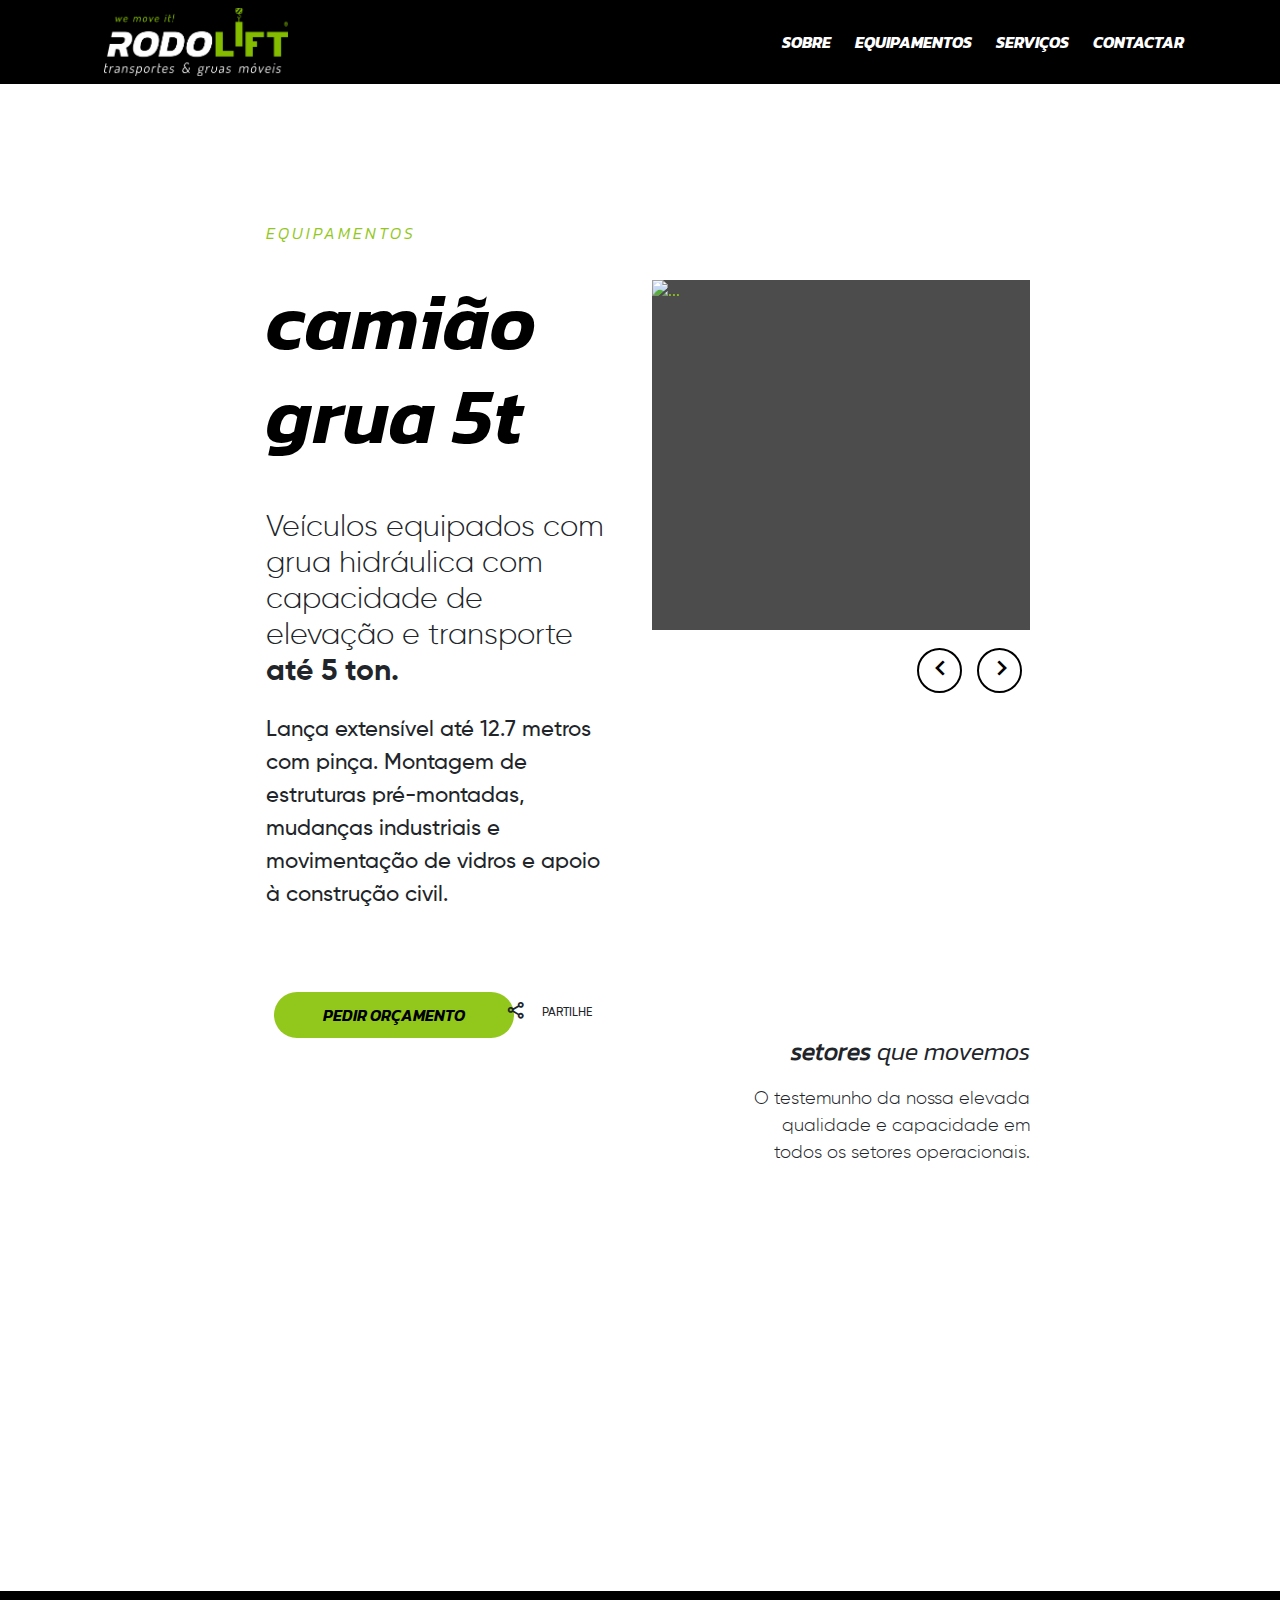
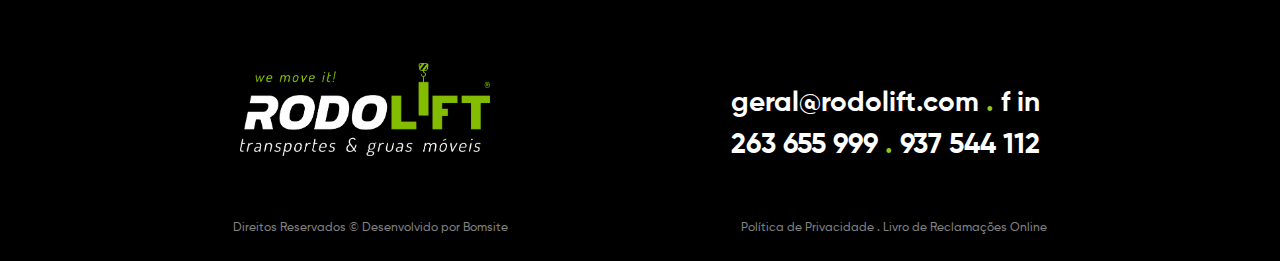
==== equipamentos.html @ 12549671 "Infinite marquee Update" ====
<!DOCTYPE html>
<html lang="pt">
  <head>
    <meta charset="UTF-8" />
    <meta name="viewport" content="width=device-width, initial-scale=1.0" />
    <title>Equipamentos - Rodolift</title>
    <!-- BOOTSTRAP -->
    <link
      href="https://cdn.jsdelivr.net/npm/bootstrap@5.3.3/dist/css/bootstrap.min.css"
      rel="stylesheet"
      integrity="sha384-QWTKZyjpPEjISv5WaRU9OFeRpok6YctnYmDr5pNlyT2bRjXh0JMhjY6hW+ALEwIH"
      crossorigin="anonymous"
    />
    <script
      src="https://cdn.jsdelivr.net/npm/bootstrap@5.3.3/dist/js/bootstrap.bundle.min.js"
      integrity="sha384-YvpcrYf0tY3lHB60NNkmXc5s9fDVZLESaAA55NDzOxhy9GkcIdslK1eN7N6jIeHz"
      crossorigin="anonymous"
    ></script>
    <!--FONTS-->
    <link rel="stylesheet" href="fonts/Gilroy/stylesheet.css" />
    <link rel="stylesheet" href="fonts/Kanit/stylesheet.css" />
    <link rel="stylesheet" href="fonts/Roboto/stylesheet.css" />
    <!--BOXICONS-->
    <link
      href="https://unpkg.com/boxicons@2.1.4/css/boxicons.min.css"
      rel="stylesheet"
    />
    <!-- CSS LOCAL -->
    <link rel="stylesheet" href="style.css" />
  </head>
  <body>
    <header class="container-fluid p-0 m-0">
      <!--NAVBAR-->
      <div class="row w-100 p-0 mx-auto text-uppercase">
        <div class="col p-0">
          <nav
            class="navbar2 bg-black w-100 navbar-expand-lg px-5"
            data-bs-theme="dark"
          >
            <div class="container-fluid2 d-flex mx-lg-5">
              <a class="navbar-brand" href="#">
                <img
                  src="images/Logo-footer.png"
                  alt="Logo Rodolift"
                  class="nav-logo p-2"
                />
              </a>
              <button
                class="navbar-toggler"
                type="button"
                data-bs-toggle="collapse"
                data-bs-target="#navbarNavAltMarkup"
                aria-controls="navbarNavAltMarkup"
                aria-expanded="false"
                aria-label="Toggle navigation"
              >
                <span class="navbar-toggler-icon"></span>
              </button>
              <div
                class="collapse navbar-collapse justify-content-end"
                id="navbarNavAltMarkup"
              >
                <div class="navbar-nav my-auto gap-4">
                  <a class="nav-link active" aria-current="page" href="#"
                    >Sobre</a
                  >
                  <a class="nav-link" href="#">Equipamentos</a>
                  <a class="nav-link" href="#">Serviços</a>
                  <a class="nav-link" href="#">Contactar</a>
                </div>
              </div>
            </div>
          </nav>
        </div>
      </div>
    </header>
    <main class="container-fluid">
      <!--CARD SOBRE-->
      <div class="row justify-content-center align-items-center m-5">
        <div class="card m-3 p-3" style="max-width: 70%">
          <div class="row justify-content-center">
            <div class="col-12 col-xl-6">
              <div class="card-body">
                <h5 class="card-pretitle text-uppercase">Equipamentos</h5>
                <h1 class="card-title2 pt-4">camião grua 5t</h1>
                <h3 class="card-subtitle mt-5">
                  Veículos equipados com grua hidráulica com capacidade de
                  elevação e transporte <span class="negrito">até 5 ton.</span>
                </h3>
                <p class="card-text2 mt-4">
                  Lança extensível até 12.7 metros com pinça. Montagem de
                  estruturas pré-montadas, mudanças industriais e movimentação
                  de vidros e apoio à construção civil.
                </p>
              </div>
            </div>
            <div class="col-12 col-xl-6 pt-4">
              <div id="carouselExample" class="carousel slide">
                <div class="carousel-inner mt-5" style="height: 350px">
                  <div class="carousel-item active">
                    <img
                      src="..."
                      class="d-block w-100 object-fit-cover"
                      alt="..."
                    />
                  </div>
                  <div class="carousel-item">
                    <img
                      src="..."
                      class="d-block w-100 object-fit-cover"
                      alt="..."
                    />
                  </div>
                  <div class="carousel-item">
                    <img
                      src="..."
                      class="d-block w-100 object-fit-cover"
                      alt="..."
                    />
                  </div>
                </div>
                <!--INDICADORES CAROUSEL-->
                <div
                  class="indicadores-equip w-100 d-flex flex-row justify-content-end px-2 py-2"
                >
                  <button
                    class="prev1"
                    type="button"
                    data-bs-target="#carouselExampleCaptions"
                    data-bs-slide="prev"
                  >
                    <i
                      class="bx bx-chevron-left fs-2"
                      style="color: #000"
                      aria-hidden="true"
                    ></i>
                    <span class="visually-hidden">Previous</span>
                  </button>
                  <button
                    class="next1"
                    type="button"
                    data-bs-target="#carouselExampleCaptions"
                    data-bs-slide="next"
                  >
                    <i
                      class="bx bx-chevron-right fs-2"
                      style="color: #000"
                      aria-hidden="true"
                    ></i>
                    <span class="visually-hidden">Next</span>
                  </button>
                </div>
              </div>
            </div>
            <div class="row p-0 m-0">
              <div class="col-xl-4">
                <a href="#" class="btn orcamento-btn mx-4">Pedir Orçamento</a>
              </div>
              <div class="col-xl-3 d-block my-auto px-0">
                <i class="bx bx-share-alt fs-5"></i>
                <button class="btn partilhe text-uppercase mb-1">
                  Partilhe
                </button>
              </div>
              <div class="col-xl-5 align-self-end text-end">
                <p style="font-family: Kanit-LightItalic; font-size: 25px">
                  <strong>setores</strong> que movemos
                </p>
              </div>
            </div>
            <div class="row p-0 m-0">
              <div class="col-12 text-end">
                <p
                  style="
                    font-family: Gilroy-Light;
                    font-size: 18px;
                    padding-left: 500px;
                  "
                >
                  O testemunho da nossa elevada qualidade e capacidade em todos
                  os setores operacionais.
                </p>
              </div>
            </div>
          </div>
        </div>
      </div>
      <!--MARQUEE-->
      <div class="row mt-5">
        <div class="col">
          <marquee
            class="wrapper1"
            scrollamount="7"
            behavior="scroll"
            direction="left"
          >
            <div class="wrapper-slide">
              <span class="sub-infinito">01</span>
              <h1 class="titulo-infinito text-uppercase">Obras Públicas</h1>
            </div>
            <div class="wrapper-slide">
              <span class="sub-infinito">02</span>
              <h1 class="titulo-infinito text-uppercase">Agricultura</h1>
            </div>
            <div class="wrapper-slide">
              <span class="sub-infinito">03</span>
              <h1 class="titulo-infinito text-uppercase">Construção Civil</h1>
            </div>
            <div class="wrapper-slide">
              <span class="sub-infinito">04</span>
              <h1 class="titulo-infinito text-uppercase">Indústria</h1>
            </div>
            <div class="wrapper-slide" aria-hidden="true">
              <span class="sub-infinito">01</span>
              <h1 class="titulo-infinito text-uppercase">Obras Públicas</h1>
            </div>
            <div class="wrapper-slide" aria-hidden="true">
              <span class="sub-infinito">02</span>
              <h1 class="titulo-infinito text-uppercase">Agricultura</h1>
            </div>
            <div class="wrapper-slide" aria-hidden="true">
              <span class="sub-infinito">03</span>
              <h1 class="titulo-infinito text-uppercase">Construção Civil</h1>
            </div>
            <div class="wrapper-slide" aria-hidden="true">
              <span class="sub-infinito">04</span>
              <h1 class="titulo-infinito text-uppercase">Indústria</h1>
            </div>
          </marquee>
        </div>
      </div>
      <div class="row mt-5">
        <div class="col">
          <marquee
            class="wrapper2"
            scrollamount="7"
            behavior="scroll"
            direction="right"
          >
            <div class="wrapper-slide2">
              <span class="sub-infinito">01</span>
              <h1 class="titulo-infinito text-uppercase">Obras Públicas</h1>
            </div>
            <div class="wrapper-slide2">
              <span class="sub-infinito">02</span>
              <h1 class="titulo-infinito text-uppercase">Agricultura</h1>
            </div>
            <div class="wrapper-slide2">
              <span class="sub-infinito">03</span>
              <h1 class="titulo-infinito text-uppercase">Construção Civil</h1>
            </div>
            <div class="wrapper-slide2">
              <span class="sub-infinito">04</span>
              <h1 class="titulo-infinito text-uppercase">Indústria</h1>
            </div>
            <div class="wrapper-slide2" aria-hidden="true">
              <span class="sub-infinito">01</span>
              <h1 class="titulo-infinito text-uppercase">Obras Públicas</h1>
            </div>
            <div class="wrapper-slide2" aria-hidden="true">
              <span class="sub-infinito">02</span>
              <h1 class="titulo-infinito text-uppercase">Agricultura</h1>
            </div>
            <div class="wrapper-slide2" aria-hidden="true">
              <span class="sub-infinito">03</span>
              <h1 class="titulo-infinito text-uppercase">Construção Civil</h1>
            </div>
            <div class="wrapper-slide2" aria-hidden="true">
              <span class="sub-infinito">04</span>
              <h1 class="titulo-infinito text-uppercase">Indústria</h1>
            </div>
          </marquee>
        </div>
      </div>
    </main>
    <footer class="container-fluid bg-black text-white m-0 p-4">
      <div class="row d-flex justify-content-evenly mt-5">
        <div class="col-auto logo">
          <img
            src="/images/Logo-footer.png"
            alt="Logo Rodolift"
            style="width: 250px"
          />
        </div>
        <div class="col-auto mt-4 contactos">
          <div class="col-auto h3">
            geral@rodolift.com <span class="verde">.</span> <a href="#">f</a>
            <a href="#">in</a>
          </div>
          <div class="col-auto h3">
            263 655 999 <span class="verde">.</span> 937 544 112
          </div>
        </div>
      </div>
      <div class="row d-flex justify-content-evenly mt-5">
        <div class="col-auto dados">
          Direitos Reservados &copy Desenvolvido por Bomsite
        </div>
        <div class="col-auto dados">
          Política de Privacidade . Livro de Reclamações Online
        </div>
      </div>
    </footer>
  </body>
</html>
---- fonts/Gilroy/stylesheet.css ----
@font-face {
  font-family: "Gilroy-Bold";
  src: url("Gilroy-Bold.eot");
  src: url("Gilroy-Bold.eot?#iefix") format("embedded-opentype"),
    url("Gilroy-Bold.woff2") format("woff2"),
    url("Gilroy-Bold.woff") format("woff"),
    url("Gilroy-Bold.ttf") format("truetype");
  font-weight: bold;
  font-style: normal;
  font-display: swap;
}

@font-face {
  font-family: "Gilroy-Heavy";
  src: url("Gilroy-Heavy.eot");
  src: url("Gilroy-Heavy.eot?#iefix") format("embedded-opentype"),
    url("Gilroy-Heavy.woff2") format("woff2"),
    url("Gilroy-Heavy.woff") format("woff"),
    url("Gilroy-Heavy.ttf") format("truetype");
  font-weight: 900;
  font-style: normal;
  font-display: swap;
}

@font-face {
  font-family: "Gilroy-Medium";
  src: url("Gilroy-Medium.eot");
  src: url("Gilroy-Medium.eot?#iefix") format("embedded-opentype"),
    url("Gilroy-Medium.woff2") format("woff2"),
    url("Gilroy-Medium.woff") format("woff"),
    url("Gilroy-Medium.ttf") format("truetype");
  font-weight: 500;
  font-style: normal;
  font-display: swap;
}

@font-face {
  font-family: "Gilroy-Light";
  src: url("Gilroy-Light.eot");
  src: url("Gilroy-Light.eot?#iefix") format("embedded-opentype"),
    url("Gilroy-Light.woff2") format("woff2"),
    url("Gilroy-Light.woff") format("woff"),
    url("Gilroy-Light.ttf") format("truetype");
  font-weight: 300;
  font-style: normal;
  font-display: swap;
}
---- fonts/Kanit/stylesheet.css ----
@font-face {
  font-family: "Kanit-BoldItalic";
  src: url("Kanit-BoldItalic.eot");
  src: url("Kanit-BoldItalic.eot?#iefix") format("embedded-opentype"),
    url("Kanit-BoldItalic.woff2") format("woff2"),
    url("Kanit-BoldItalic.woff") format("woff"),
    url("Kanit-BoldItalic.ttf") format("truetype");
  font-weight: bold;
  font-style: italic;
  font-display: swap;
}

@font-face {
  font-family: "Kanit-ExtraBoldItalic";
  src: url("Kanit-ExtraBoldItalic.eot");
  src: url("Kanit-ExtraBoldItalic.eot?#iefix") format("embedded-opentype"),
    url("Kanit-ExtraBoldItalic.woff2") format("woff2"),
    url("Kanit-ExtraBoldItalic.woff") format("woff"),
    url("Kanit-ExtraBoldItalic.ttf") format("truetype");
  font-weight: bold;
  font-style: italic;
  font-display: swap;
}

@font-face {
  font-family: "Kanit-Black";
  src: url("Kanit-Black.eot");
  src: url("Kanit-Black.eot?#iefix") format("embedded-opentype"),
    url("Kanit-Black.woff2") format("woff2"),
    url("Kanit-Black.woff") format("woff"),
    url("Kanit-Black.ttf") format("truetype");
  font-weight: 900;
  font-style: normal;
  font-display: swap;
}

@font-face {
  font-family: "Kanit-ExtraBold";
  src: url("Kanit-ExtraBold.eot");
  src: url("Kanit-ExtraBold.eot?#iefix") format("embedded-opentype"),
    url("Kanit-ExtraBold.woff2") format("woff2"),
    url("Kanit-ExtraBold.woff") format("woff"),
    url("Kanit-ExtraBold.ttf") format("truetype");
  font-weight: bold;
  font-style: normal;
  font-display: swap;
}

@font-face {
  font-family: "Kanit-BlackItalic";
  src: url("Kanit-BlackItalic.eot");
  src: url("Kanit-BlackItalic.eot?#iefix") format("embedded-opentype"),
    url("Kanit-BlackItalic.woff2") format("woff2"),
    url("Kanit-BlackItalic.woff") format("woff"),
    url("Kanit-BlackItalic.ttf") format("truetype");
  font-weight: 900;
  font-style: italic;
  font-display: swap;
}

@font-face {
  font-family: "Kanit-ExtraLight";
  src: url("Kanit-ExtraLight.eot");
  src: url("Kanit-ExtraLight.eot?#iefix") format("embedded-opentype"),
    url("Kanit-ExtraLight.woff2") format("woff2"),
    url("Kanit-ExtraLight.woff") format("woff"),
    url("Kanit-ExtraLight.ttf") format("truetype");
  font-weight: 200;
  font-style: normal;
  font-display: swap;
}

@font-face {
  font-family: "Kanit-Bold";
  src: url("Kanit-Bold.eot");
  src: url("Kanit-Bold.eot?#iefix") format("embedded-opentype"),
    url("Kanit-Bold.woff2") format("woff2"),
    url("Kanit-Bold.woff") format("woff"),
    url("Kanit-Bold.ttf") format("truetype");
  font-weight: bold;
  font-style: normal;
  font-display: swap;
}

@font-face {
  font-family: "Kanit-ExtraLightItalic";
  src: url("Kanit-ExtraLightItalic.eot");
  src: url("Kanit-ExtraLightItalic.eot?#iefix") format("embedded-opentype"),
    url("Kanit-ExtraLightItalic.woff2") format("woff2"),
    url("Kanit-ExtraLightItalic.woff") format("woff"),
    url("Kanit-ExtraLightItalic.ttf") format("truetype");
  font-weight: 200;
  font-style: italic;
  font-display: swap;
}

@font-face {
  font-family: "Kanit-Italic";
  src: url("Kanit-Italic.eot");
  src: url("Kanit-Italic.eot?#iefix") format("embedded-opentype"),
    url("Kanit-Italic.woff2") format("woff2"),
    url("Kanit-Italic.woff") format("woff"),
    url("Kanit-Italic.ttf") format("truetype");
  font-weight: normal;
  font-style: italic;
  font-display: swap;
}

@font-face {
  font-family: "Kanit-LightItalic";
  src: url("Kanit-LightItalic.eot");
  src: url("Kanit-LightItalic.eot?#iefix") format("embedded-opentype"),
    url("Kanit-LightItalic.woff2") format("woff2"),
    url("Kanit-LightItalic.woff") format("woff"),
    url("Kanit-LightItalic.ttf") format("truetype");
  font-weight: 300;
  font-style: italic;
  font-display: swap;
}

@font-face {
  font-family: "Kanit-Light";
  src: url("Kanit-Light.eot");
  src: url("Kanit-Light.eot?#iefix") format("embedded-opentype"),
    url("Kanit-Light.woff2") format("woff2"),
    url("Kanit-Light.woff") format("woff"),
    url("Kanit-Light.ttf") format("truetype");
  font-weight: 300;
  font-style: normal;
  font-display: swap;
}

@font-face {
  font-family: "Kanit-Medium";
  src: url("Kanit-Medium.eot");
  src: url("Kanit-Medium.eot?#iefix") format("embedded-opentype"),
    url("Kanit-Medium.woff2") format("woff2"),
    url("Kanit-Medium.woff") format("woff"),
    url("Kanit-Medium.ttf") format("truetype");
  font-weight: 500;
  font-style: normal;
  font-display: swap;
}

@font-face {
  font-family: "Kanit-MediumItalic";
  src: url("Kanit-MediumItalic.eot");
  src: url("Kanit-MediumItalic.eot?#iefix") format("embedded-opentype"),
    url("Kanit-MediumItalic.woff2") format("woff2"),
    url("Kanit-MediumItalic.woff") format("woff"),
    url("Kanit-MediumItalic.ttf") format("truetype");
  font-weight: 500;
  font-style: italic;
  font-display: swap;
}

@font-face {
  font-family: "Kanit-Regular";
  src: url("Kanit-Regular.eot");
  src: url("Kanit-Regular.eot?#iefix") format("embedded-opentype"),
    url("Kanit-Regular.woff2") format("woff2"),
    url("Kanit-Regular.woff") format("woff"),
    url("Kanit-Regular.ttf") format("truetype");
  font-weight: normal;
  font-style: normal;
  font-display: swap;
}

@font-face {
  font-family: "Kanit-SemiBold";
  src: url("Kanit-SemiBold.eot");
  src: url("Kanit-SemiBold.eot?#iefix") format("embedded-opentype"),
    url("Kanit-SemiBold.woff2") format("woff2"),
    url("Kanit-SemiBold.woff") format("woff"),
    url("Kanit-SemiBold.ttf") format("truetype");
  font-weight: 600;
  font-style: normal;
  font-display: swap;
}

@font-face {
  font-family: "Kanit-SemiBoldItalic";
  src: url("Kanit-SemiBoldItalic.eot");
  src: url("Kanit-SemiBoldItalic.eot?#iefix") format("embedded-opentype"),
    url("Kanit-SemiBoldItalic.woff2") format("woff2"),
    url("Kanit-SemiBoldItalic.woff") format("woff"),
    url("Kanit-SemiBoldItalic.ttf") format("truetype");
  font-weight: 600;
  font-style: italic;
  font-display: swap;
}

@font-face {
  font-family: "Kanit-Thin";
  src: url("Kanit-Thin.eot");
  src: url("Kanit-Thin.eot?#iefix") format("embedded-opentype"),
    url("Kanit-Thin.woff2") format("woff2"),
    url("Kanit-Thin.woff") format("woff"),
    url("Kanit-Thin.ttf") format("truetype");
  font-weight: 100;
  font-style: normal;
  font-display: swap;
}

@font-face {
  font-family: "Kanit-ThinItalic";
  src: url("Kanit-ThinItalic.eot");
  src: url("Kanit-ThinItalic.eot?#iefix") format("embedded-opentype"),
    url("Kanit-ThinItalic.woff2") format("woff2"),
    url("Kanit-ThinItalic.woff") format("woff"),
    url("Kanit-ThinItalic.ttf") format("truetype");
  font-weight: 100;
  font-style: italic;
  font-display: swap;
}
---- fonts/Roboto/stylesheet.css ----
@font-face {
  font-family: "Roboto-BlackItalic";
  src: url("Roboto-BlackItalic.eot");
  src: url("Roboto-BlackItalic.eot?#iefix") format("embedded-opentype"),
    url("Roboto-BlackItalic.woff2") format("woff2"),
    url("Roboto-BlackItalic.woff") format("woff"),
    url("Roboto-BlackItalic.ttf") format("truetype");
  font-weight: 900;
  font-style: italic;
  font-display: swap;
}

@font-face {
  font-family: "RobotoCondensed-BoldItalic";
  src: url("RobotoCondensed-BoldItalic.eot");
  src: url("RobotoCondensed-BoldItalic.eot?#iefix") format("embedded-opentype"),
    url("RobotoCondensed-BoldItalic.woff2") format("woff2"),
    url("RobotoCondensed-BoldItalic.woff") format("woff"),
    url("RobotoCondensed-BoldItalic.ttf") format("truetype");
  font-weight: bold;
  font-style: italic;
  font-display: swap;
}

@font-face {
  font-family: "RobotoCondensed-Italic";
  src: url("RobotoCondensed-Italic.eot");
  src: url("RobotoCondensed-Italic.eot?#iefix") format("embedded-opentype"),
    url("RobotoCondensed-Italic.woff2") format("woff2"),
    url("RobotoCondensed-Italic.woff") format("woff"),
    url("RobotoCondensed-Italic.ttf") format("truetype");
  font-weight: normal;
  font-style: italic;
  font-display: swap;
}

@font-face {
  font-family: "RobotoCondensed-Bold";
  src: url("RobotoCondensed-Bold.eot");
  src: url("RobotoCondensed-Bold.eot?#iefix") format("embedded-opentype"),
    url("RobotoCondensed-Bold.woff2") format("woff2"),
    url("RobotoCondensed-Bold.woff") format("woff"),
    url("RobotoCondensed-Bold.ttf") format("truetype");
  font-weight: bold;
  font-style: normal;
  font-display: swap;
}

@font-face {
  font-family: "Roboto-BoldItalic";
  src: url("Roboto-BoldItalic.eot");
  src: url("Roboto-BoldItalic.eot?#iefix") format("embedded-opentype"),
    url("Roboto-BoldItalic.woff2") format("woff2"),
    url("Roboto-BoldItalic.woff") format("woff"),
    url("Roboto-BoldItalic.ttf") format("truetype");
  font-weight: bold;
  font-style: italic;
  font-display: swap;
}

@font-face {
  font-family: "Roboto-Bold";
  src: url("Roboto-Bold.eot");
  src: url("Roboto-Bold.eot?#iefix") format("embedded-opentype"),
    url("Roboto-Bold.woff2") format("woff2"),
    url("Roboto-Bold.woff") format("woff"),
    url("Roboto-Bold.ttf") format("truetype");
  font-weight: bold;
  font-style: normal;
  font-display: swap;
}

@font-face {
  font-family: "Roboto-Italic";
  src: url("Roboto-Italic.eot");
  src: url("Roboto-Italic.eot?#iefix") format("embedded-opentype"),
    url("Roboto-Italic.woff2") format("woff2"),
    url("Roboto-Italic.woff") format("woff"),
    url("Roboto-Italic.ttf") format("truetype");
  font-weight: normal;
  font-style: italic;
  font-display: swap;
}

@font-face {
  font-family: "Roboto-Light";
  src: url("Roboto-Light.eot");
  src: url("Roboto-Light.eot?#iefix") format("embedded-opentype"),
    url("Roboto-Light.woff2") format("woff2"),
    url("Roboto-Light.woff") format("woff"),
    url("Roboto-Light.ttf") format("truetype");
  font-weight: 300;
  font-style: normal;
  font-display: swap;
}

@font-face {
  font-family: "Roboto-Medium";
  src: url("Roboto-Medium.eot");
  src: url("Roboto-Medium.eot?#iefix") format("embedded-opentype"),
    url("Roboto-Medium.woff2") format("woff2"),
    url("Roboto-Medium.woff") format("woff"),
    url("Roboto-Medium.ttf") format("truetype");
  font-weight: 500;
  font-style: normal;
  font-display: swap;
}

@font-face {
  font-family: "RobotoCondensed-Regular";
  src: url("RobotoCondensed-Regular.eot");
  src: url("RobotoCondensed-Regular.eot?#iefix") format("embedded-opentype"),
    url("RobotoCondensed-Regular.woff2") format("woff2"),
    url("RobotoCondensed-Regular.woff") format("woff"),
    url("RobotoCondensed-Regular.ttf") format("truetype");
  font-weight: normal;
  font-style: normal;
  font-display: swap;
}

@font-face {
  font-family: "Roboto-Regular";
  src: url("Roboto-Regular.eot");
  src: url("Roboto-Regular.eot?#iefix") format("embedded-opentype"),
    url("Roboto-Regular.woff2") format("woff2"),
    url("Roboto-Regular.woff") format("woff"),
    url("Roboto-Regular.ttf") format("truetype");
  font-weight: normal;
  font-style: normal;
  font-display: swap;
}

@font-face {
  font-family: "Roboto-LightItalic";
  src: url("Roboto-LightItalic.eot");
  src: url("Roboto-LightItalic.eot?#iefix") format("embedded-opentype"),
    url("Roboto-LightItalic.woff2") format("woff2"),
    url("Roboto-LightItalic.woff") format("woff"),
    url("Roboto-LightItalic.ttf") format("truetype");
  font-weight: 300;
  font-style: italic;
  font-display: swap;
}

@font-face {
  font-family: "Roboto-ThinItalic";
  src: url("Roboto-ThinItalic.eot");
  src: url("Roboto-ThinItalic.eot?#iefix") format("embedded-opentype"),
    url("Roboto-ThinItalic.woff2") format("woff2"),
    url("Roboto-ThinItalic.woff") format("woff"),
    url("Roboto-ThinItalic.ttf") format("truetype");
  font-weight: 100;
  font-style: italic;
  font-display: swap;
}

@font-face {
  font-family: "RobotoCondensed-Light";
  src: url("RobotoCondensed-Light.eot");
  src: url("RobotoCondensed-Light.eot?#iefix") format("embedded-opentype"),
    url("RobotoCondensed-Light.woff2") format("woff2"),
    url("RobotoCondensed-Light.woff") format("woff"),
    url("RobotoCondensed-Light.ttf") format("truetype");
  font-weight: 300;
  font-style: normal;
  font-display: swap;
}

@font-face {
  font-family: "Roboto-MediumItalic";
  src: url("Roboto-MediumItalic.eot");
  src: url("Roboto-MediumItalic.eot?#iefix") format("embedded-opentype"),
    url("Roboto-MediumItalic.woff2") format("woff2"),
    url("Roboto-MediumItalic.woff") format("woff"),
    url("Roboto-MediumItalic.ttf") format("truetype");
  font-weight: 500;
  font-style: italic;
  font-display: swap;
}

@font-face {
  font-family: "RobotoCondensed-LightItalic";
  src: url("RobotoCondensed-LightItalic.eot");
  src: url("RobotoCondensed-LightItalic.eot?#iefix") format("embedded-opentype"),
    url("RobotoCondensed-LightItalic.woff2") format("woff2"),
    url("RobotoCondensed-LightItalic.woff") format("woff"),
    url("RobotoCondensed-LightItalic.ttf") format("truetype");
  font-weight: 300;
  font-style: italic;
  font-display: swap;
}

@font-face {
  font-family: "Roboto-Thin";
  src: url("Roboto-Thin.eot");
  src: url("Roboto-Thin.eot?#iefix") format("embedded-opentype"),
    url("Roboto-Thin.woff2") format("woff2"),
    url("Roboto-Thin.woff") format("woff"),
    url("Roboto-Thin.ttf") format("truetype");
  font-weight: 100;
  font-style: normal;
  font-display: swap;
}
---- style.css ----
* {
  margin: 0px;
  box-sizing: border-box;
}

html {
  scroll-behavior: smooth;
}

:root {
  --verde: #92c71b !important;
  --preto: #000000 !important;
}

body {
  font-family: "Gilroy-Medium", sans-serif;
  font-size: 16px;
  height: 100%;
  width: 100%;
  display: flex;
  flex-direction: column;
}

a {
  text-decoration: none;
  color: black;
}

.verde {
  color: var(--verde);
}

/*===== HEADER =====*/
header {
  position: fixed;
  top: 0;
  z-index: 10;
  padding: 10px 0px;
}

.navbar {
  position: fixed;
  top: 0;
  display: flex;
  flex-wrap: wrap;
  padding-left: 0;
  margin-bottom: 0;
  transition: background-color 0.4s ease-in-out;
}
.navbar.scrolled {
  background-color: #000;
  opacity: 0.98;
}

.nav-logo {
  width: 200px;
}

.navbar.scrolled a {
  color: white !important;
}

.navbar a {
  font-family: "Kanit-BoldItalic", sans-serif;
  font-size: 16px;
  color: #000 !important;
  transition: color 0.4s ease-in-out;
}

.container-fluid2 {
  max-width: 95%;
}

.navbar2 a {
  font-family: "Kanit-BoldItalic", sans-serif;
  font-size: 16px;
  transition: color 0.4s ease-in-out;
  color: white !important;
}

.nav-link:hover,
.active:hover,
.active {
  color: var(--verde) !important;
}

/*===== MAIN =====*/
main {
  margin-top: 10%;
}

.mascara {
  width: 100%;
  -webkit-mask-image: url(images/logo-mask1.png),
    linear-gradient(to top, black 55%, transparent 50%);
  mask-image: url(images/logo-mask1.png),
    linear-gradient(to top, black 55%, transparent 50%);
  -webkit-mask-position: cover;
  mask-position: cover;
  -webkit-mask-repeat: no-repeat;
  mask-repeat: no-repeat;
  -webkit-mask-size: 100%;
  mask-size: 100%;
  margin-top: -2rem;
  z-index: -1;
}
.card {
  border: none;
}

.sobre-btn {
  color: #000 !important;
  background-color: transparent;
  cursor: pointer;
  border-radius: 40px;
  text-align: center;
  padding: 10px 20px;
  margin: 2rem 0;
  font-size: 18px;
  text-transform: uppercase;
  font-family: "Kanit-SemiBoldItalic", sans-serif;
  border: 1px solid black;
  width: 30%;
}

.sobre-btn:hover {
  background-color: #000000;
  color: white !important;
}

.equipamentos {
  font-family: Kanit-BoldItalic;
}

.equipamentos a h1 {
  font-size: 100px;
}
.equipamentos a h5 {
  font-size: 30px;
}

.hidden {
  display: none;
}

.hidden img {
  max-width: 28%;
  margin-left: 200px;
  z-index: -1;
}

.hidden span {
  margin-right: 550px;
  font-size: 13px;
  font-family: "Kanit-LightItalic";
  letter-spacing: 3px;
  padding-top: 1rem;
}

.equipamentos a:hover h1,
.equipamentos a:hover h5 {
  color: #92c71b;
  transition: all 0.5s ease;
}

a:hover .hidden {
  position: absolute;
  display: flex;
  justify-content: space-between;
  margin-top: -12rem;
  color: #000;
}

.carousel {
  background-color: rgba(0, 0, 0, 0.7);
}

.carousel-item {
  width: 80%;
}

.carousel-item img {
  height: 750px;
}

.carousel-caption h5 {
  font-size: 16px;
  font-family: "Kanit-LightItalic";
  letter-spacing: 3px;
  padding-top: 1rem;
  text-transform: uppercase;
  color: #92c71b;
}

.carousel-caption h2 {
  font-size: 55px;
  font-family: "Kanit-MediumItalic";
  letter-spacing: 3px;
}

.indicadores-carousel {
  position: absolute;
  gap: 15px;
  bottom: 50px;
  right: 180px;
}

.prev,
.next {
  background-color: transparent !important;
  border: 2px solid white;
  border-radius: 50%;
  width: 50px;
  height: 50px;
}

.card-title-orcamento {
  font-family: "Kanit-SemiBoldItalic", sans-serif;
  font-size: 90px;
}

.rodo-orcamento {
  font-family: "Kanit-BoldItalic", sans-serif;
  margin-left: 35px;
}

.card-text-orcamento {
  line-height: 1.7;
  margin-left: 2.3rem;
}

.orcamento-btn {
  background-color: #92c71b;
  color: #000 !important;
  cursor: pointer;
  border-radius: 40px;
  text-align: center;
  padding: 10px 20px;
  margin: 3rem 0;
  font-size: 16px;
  text-transform: uppercase;
  font-family: "Kanit-SemiBoldItalic", sans-serif;
  width: 15rem;
}

.orcamento-btn:hover {
  border: 1px solid #92c71b;
  background-color: white;
}

/*===== SOBRE =====*/

.card-pretitle {
  font-size: 13px;
  font-family: "Kanit-LightItalic";
  letter-spacing: 3px;
  color: #92c71b;
  font-size: 16px;
}

.card-title2 {
  font-size: 78px;
  color: #000;
  font-family: "Kanit-SemiBoldItalic", sans-serif;
}

.card-subtitle {
  font-family: "Gilroy-Light", sans-serif;
  font-size: 30px;
}

.negrito {
  font-family: "Gilroy-Bold", sans-serif;
}

.card-text2 {
  font-size: 22px;
}

.partilhe {
  font-size: 12px;
  background-color: transparent !important;
  border: none;
}

.we-img {
  height: auto;
  width: 100%;
  background-color: transparent !important;
  position: absolute;
  /* bottom: -5%; */
  z-index: 10;
}
/* .wemoveit {
  height: 50vh;
  background-color: #000;
  -webkit-mask-image: url(images/move_outline.png),
    linear-gradient(to top, black 0%, transparent 0%);
  mask-image: url(images/move_outline.png),
    linear-gradient(to top, black 0%, transparent 0%);
  -webkit-mask-position: cover;
  mask-position: cover;
  -webkit-mask-repeat: no-repeat;
  mask-repeat: no-repeat;
  -webkit-mask-size: 100%;
  mask-size: 100%;
  z-index: 10;
} */

#carousel-galeria .carousel-inner1 .carousel-item1 {
  display: flex;
  justify-content: center;
}

#carousel-galeria .carousel-item1 .col-lg-4 {
  flex: 1 0 calc(100% / 3); /* Cada um ocupa 1/3 do tamanho do ecrã */
  min-width: calc(100% / 3);
}

/*===== EQUIPAMENTOS =====*/
.indicadores-equip {
  position: absolute;
  gap: 15px;
  margin-top: 10px;
}

.prev1,
.next1 {
  background-color: transparent !important;
  border: 2px solid #000;
  border-radius: 50%;
  width: 45px;
  height: 45px;
}

.sub-infinito {
  color: #92c71b;
}

.wrapper1,
.wrapper2 {
  display: flex;
  overflow: hidden;
  width: 100%;
  position: relative;
}

.wrapper-slide,
.wrapper-slide2 {
  white-space: nowrap;
  padding: 0 6rem;
  display: inline-block;
  flex-shrink: 0;
  min-width: auto;
}

.wrapper-slide {
  animation: move-rtl 10s linear infinite;
}

.wrapper-slide2 {
  animation: move-ltr 10s linear infinite;
}

.titulo-infinito {
  font-size: 90px;
  font-family: "Kanit-ExtraLightItalic", sans-serif;
}

/*===== FOOTER =====*/
.contactos {
  font-family: "Gilroy-Bold", sans-serif;
}

.dados {
  font-size: 12px;
  color: gray;
}

footer a {
  color: white;
}
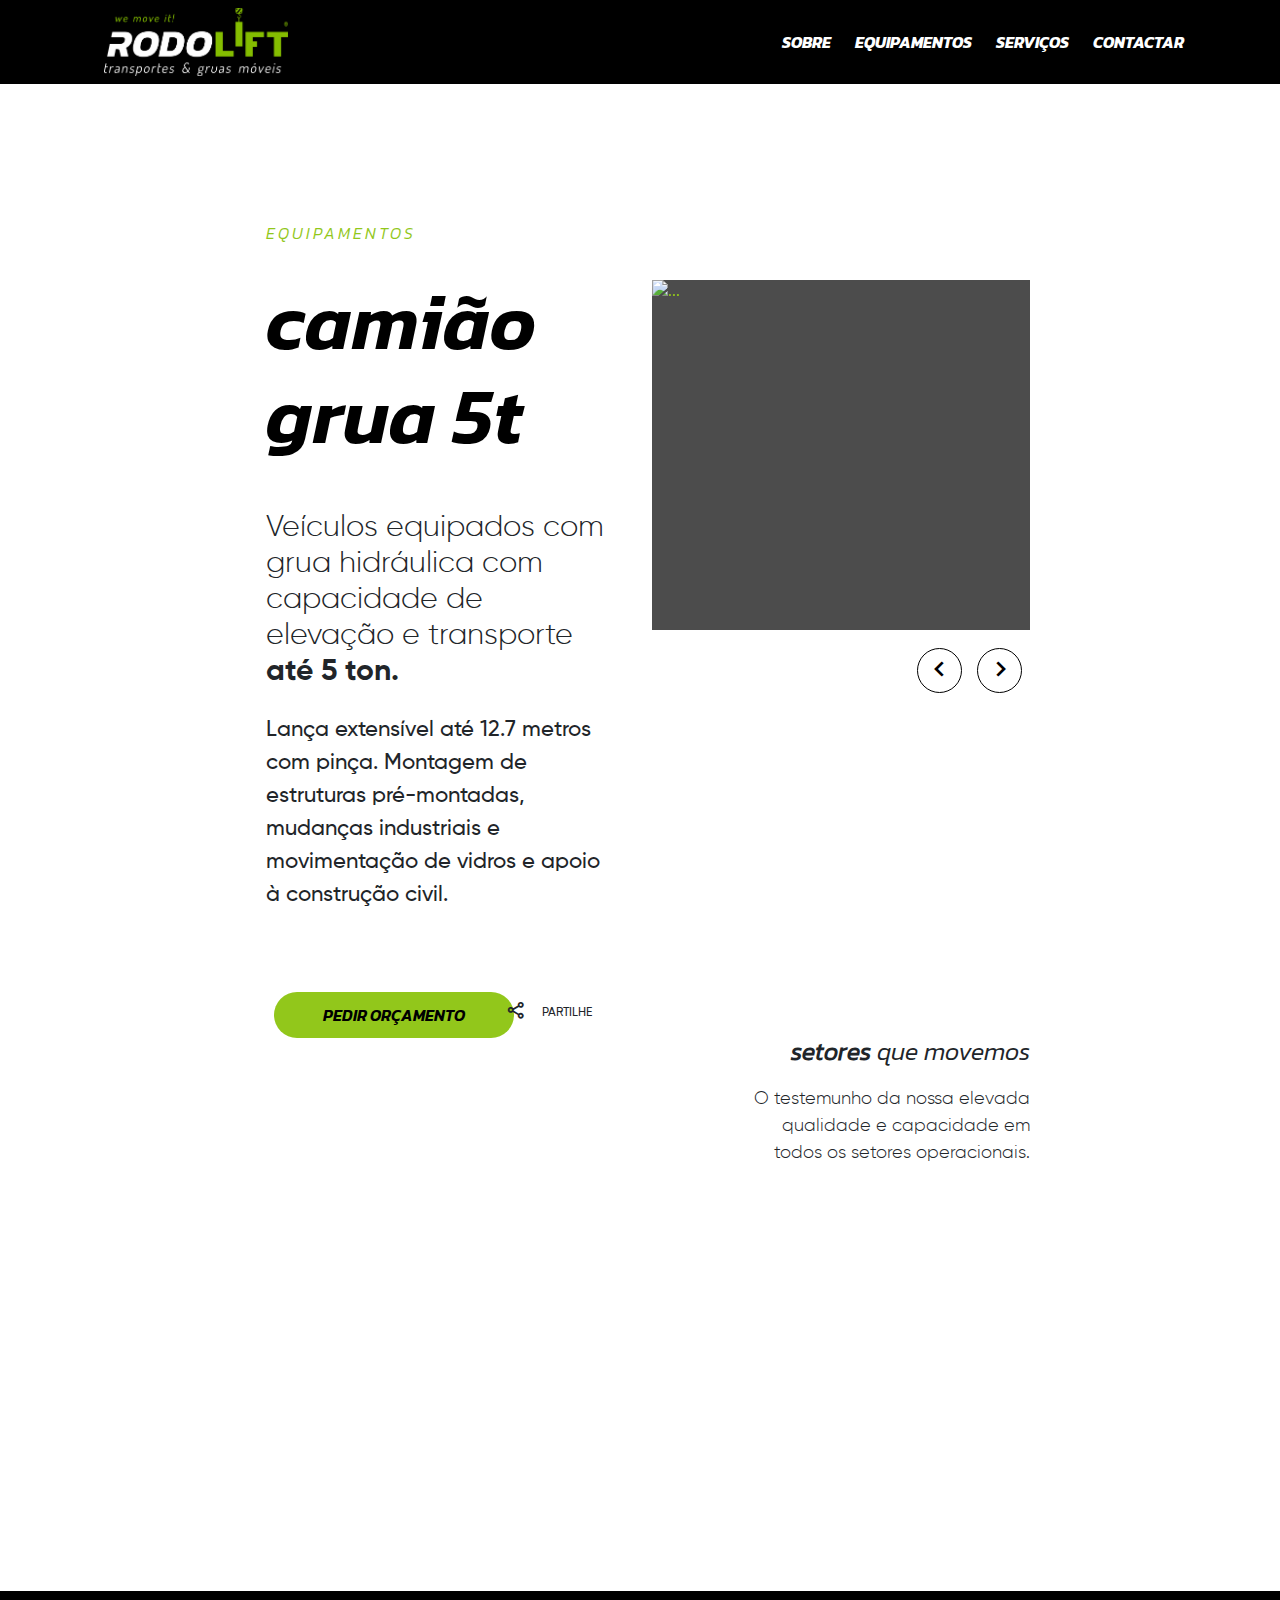
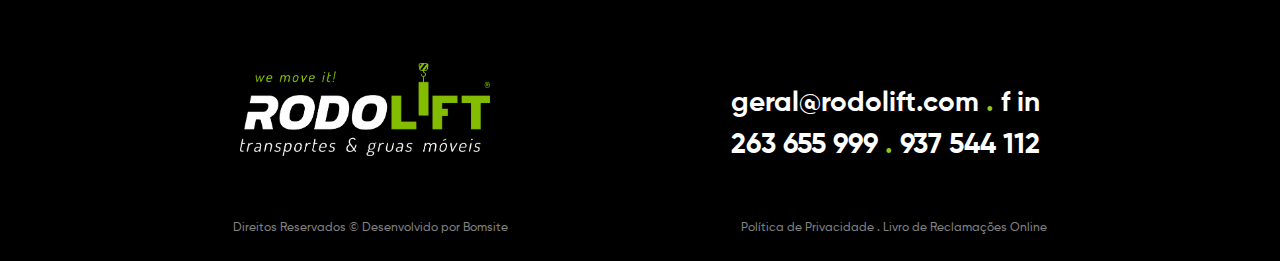
==== commit 6dd58499: "Updated Equipamentos" ====
--- a/equipamentos.html
+++ b/equipamentos.html
@@ -38,7 +38,7 @@
             data-bs-theme="dark"
           >
             <div class="container-fluid2 d-flex mx-lg-5">
-              <a class="navbar-brand" href="#">
+              <a class="navbar-brand" href="index.html">
                 <img
                   src="images/Logo-footer.png"
                   alt="Logo Rodolift"
@@ -61,10 +61,13 @@
                 id="navbarNavAltMarkup"
               >
                 <div class="navbar-nav my-auto gap-4">
-                  <a class="nav-link active" aria-current="page" href="#"
+                  <a
+                    class="nav-link active"
+                    aria-current="page"
+                    href="sobre.html"
                     >Sobre</a
                   >
-                  <a class="nav-link" href="#">Equipamentos</a>
+                  <a class="nav-link" href="equipamentos.html">Equipamentos</a>
                   <a class="nav-link" href="#">Serviços</a>
                   <a class="nav-link" href="#">Contactar</a>
                 </div>
@@ -95,25 +98,29 @@
               </div>
             </div>
             <div class="col-12 col-xl-6 pt-4">
-              <div id="carouselExample" class="carousel slide">
+              <div
+                id="carouselExample"
+                class="carousel slide"
+                data-bs-ride="carousel"
+              >
                 <div class="carousel-inner mt-5" style="height: 350px">
-                  <div class="carousel-item active">
+                  <div class="carousel-item active w-100">
                     <img
-                      src="..."
+                      src="images/equip-galeria1.jpg"
                       class="d-block w-100 object-fit-cover"
                       alt="..."
                     />
                   </div>
-                  <div class="carousel-item">
+                  <div class="carousel-item w-100">
                     <img
-                      src="..."
+                      src="images/equip-galeria2.jpg"
                       class="d-block w-100 object-fit-cover"
                       alt="..."
                     />
                   </div>
-                  <div class="carousel-item">
+                  <div class="carousel-item w-100">
                     <img
-                      src="..."
+                      src="images/equip-galeria3.jpg"
                       class="d-block w-100 object-fit-cover"
                       alt="..."
                     />
@@ -124,9 +131,10 @@
                   class="indicadores-equip w-100 d-flex flex-row justify-content-end px-2 py-2"
                 >
                   <button
-                    class="prev1"
+                    id="prev"
+                    class="prev p-1"
                     type="button"
-                    data-bs-target="#carouselExampleCaptions"
+                    data-bs-target="#carouselExample"
                     data-bs-slide="prev"
                   >
                     <i
@@ -137,9 +145,10 @@
                     <span class="visually-hidden">Previous</span>
                   </button>
                   <button
-                    class="next1"
+                    id="next"
+                    class="next p-1"
                     type="button"
-                    data-bs-target="#carouselExampleCaptions"
+                    data-bs-target="#carouselExample"
                     data-bs-slide="next"
                   >
                     <i
@@ -302,4 +311,5 @@
       </div>
     </footer>
   </body>
+  <script src="main.js"></script>
 </html>
--- a/style.css
+++ b/style.css
@@ -1,3 +1,5 @@
+@import url("https://fonts.googleapis.com/css2?family=Dosis&display=swap");
+
 * {
   margin: 0px;
   box-sizing: border-box;
@@ -281,31 +283,28 @@
   font-size: 12px;
   background-color: transparent !important;
   border: none;
-}
-
-.we-img {
-  height: auto;
+  cursor: pointer;
+}
+
+.wemoveit {
+  font-family: "Dosis", sans-serif !important;
+  font-weight: 400;
+  font-style: italic;
+  text-align: start;
+  font-size: 22vw;
+  color: transparent;
+  -webkit-text-stroke-width: 1px;
+  -webkit-text-stroke-color: #000;
+  position: absolute;
+  bottom: -38vw;
+  left: 0;
+  right: 0;
+  z-index: 100;
+  line-height: 1;
+  display: block;
   width: 100%;
-  background-color: transparent !important;
-  position: absolute;
-  /* bottom: -5%; */
-  z-index: 10;
-}
-/* .wemoveit {
-  height: 50vh;
-  background-color: #000;
-  -webkit-mask-image: url(images/move_outline.png),
-    linear-gradient(to top, black 0%, transparent 0%);
-  mask-image: url(images/move_outline.png),
-    linear-gradient(to top, black 0%, transparent 0%);
-  -webkit-mask-position: cover;
-  mask-position: cover;
-  -webkit-mask-repeat: no-repeat;
-  mask-repeat: no-repeat;
-  -webkit-mask-size: 100%;
-  mask-size: 100%;
-  z-index: 10;
-} */
+  padding-top: 0;
+}
 
 #carousel-galeria .carousel-inner1 .carousel-item1 {
   display: flex;
@@ -324,10 +323,10 @@
   margin-top: 10px;
 }
 
-.prev1,
-.next1 {
+#prev,
+#next {
   background-color: transparent !important;
-  border: 2px solid #000;
+  border: 1px solid #000;
   border-radius: 50%;
   width: 45px;
   height: 45px;
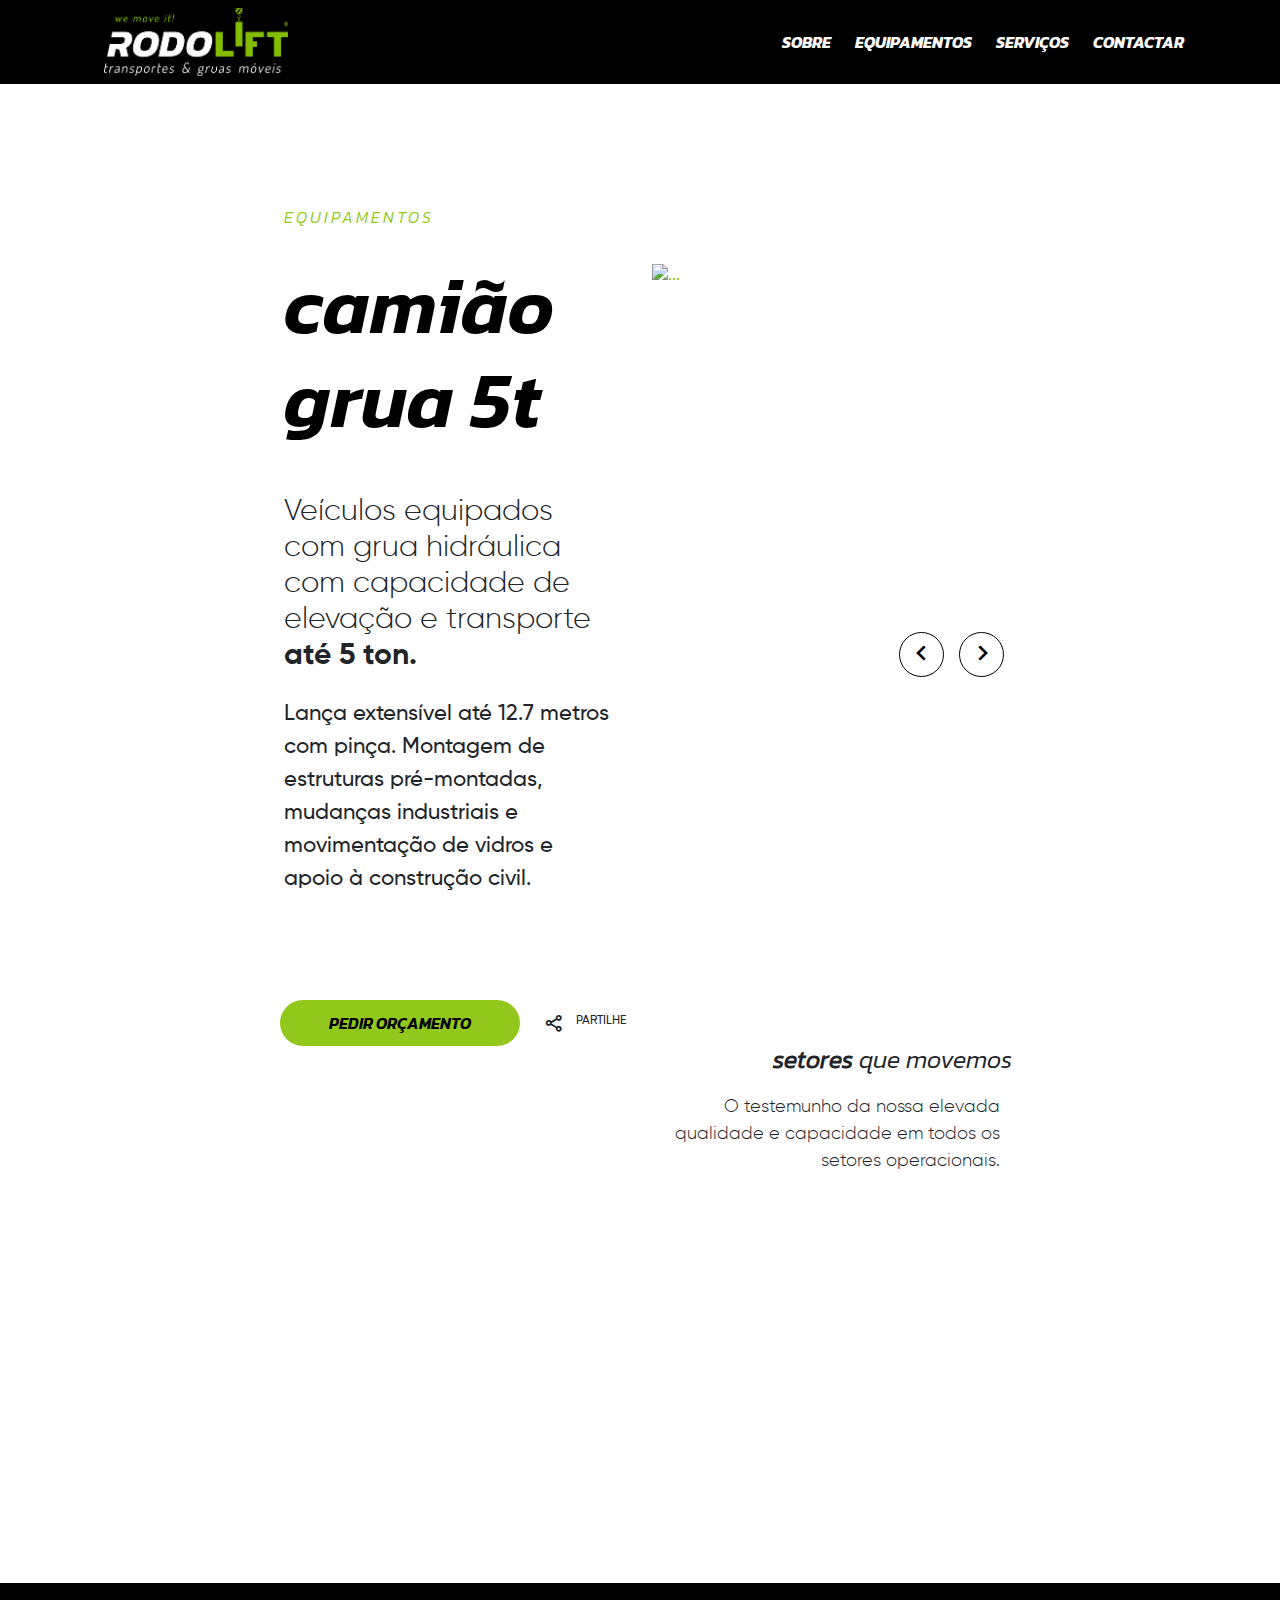
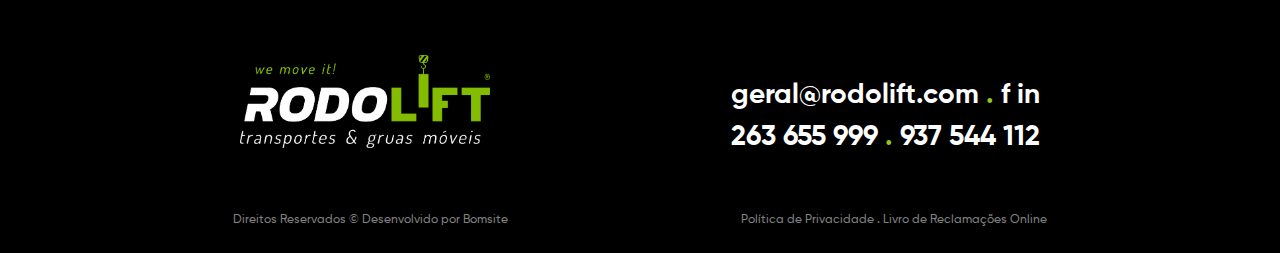
==== commit a1f65065: "Responsivity Update" ====
--- a/equipamentos.html
+++ b/equipamentos.html
@@ -37,7 +37,9 @@
             class="navbar2 bg-black w-100 navbar-expand-lg px-5"
             data-bs-theme="dark"
           >
-            <div class="container-fluid2 d-flex mx-lg-5">
+            <div
+              class="container-fluid2 d-flex justify-content-between mx-lg-5"
+            >
               <a class="navbar-brand" href="index.html">
                 <img
                   src="images/Logo-footer.png"
@@ -45,22 +47,24 @@
                   class="nav-logo p-2"
                 />
               </a>
-              <button
-                class="navbar-toggler"
-                type="button"
-                data-bs-toggle="collapse"
-                data-bs-target="#navbarNavAltMarkup"
-                aria-controls="navbarNavAltMarkup"
-                aria-expanded="false"
-                aria-label="Toggle navigation"
-              >
-                <span class="navbar-toggler-icon"></span>
-              </button>
+              <div class="col-3 d-lg-none text-end pt-3">
+                <button
+                  class="navbar-toggler"
+                  type="button"
+                  data-bs-toggle="collapse"
+                  data-bs-target="#navbarNavAltMarkup"
+                  aria-controls="navbarNavAltMarkup"
+                  aria-expanded="false"
+                  aria-label="Toggle navigation"
+                >
+                  <i class="bx bx-menu"></i>
+                </button>
+              </div>
               <div
                 class="collapse navbar-collapse justify-content-end"
                 id="navbarNavAltMarkup"
               >
-                <div class="navbar-nav my-auto gap-4">
+                <div class="navbar-nav my-auto gap-lg-4">
                   <a
                     class="nav-link active"
                     aria-current="page"
@@ -78,9 +82,9 @@
       </div>
     </header>
     <main class="container-fluid">
-      <!--CARD SOBRE-->
-      <div class="row justify-content-center align-items-center m-5">
-        <div class="card m-3 p-3" style="max-width: 70%">
+      <!--CARD EQUIPAMENTOS-->
+      <div class="row mt-5 justify-content-center align-items-center">
+        <div class="card card-equip m-3" style="max-width: 60%">
           <div class="row justify-content-center">
             <div class="col-12 col-xl-6">
               <div class="card-body">
@@ -161,35 +165,29 @@
                 </div>
               </div>
             </div>
-            <div class="row p-0 m-0">
-              <div class="col-xl-4">
+            <div class="col-12 col-xl-7 p-0 mt-3 mt-lg-0">
+              <div class="d-flex align-items-center mt-4">
                 <a href="#" class="btn orcamento-btn mx-4">Pedir Orçamento</a>
-              </div>
-              <div class="col-xl-3 d-block my-auto px-0">
-                <i class="bx bx-share-alt fs-5"></i>
-                <button class="btn partilhe text-uppercase mb-1">
-                  Partilhe
-                </button>
-              </div>
-              <div class="col-xl-5 align-self-end text-end">
-                <p style="font-family: Kanit-LightItalic; font-size: 25px">
-                  <strong>setores</strong> que movemos
-                </p>
-              </div>
-            </div>
-            <div class="row p-0 m-0">
-              <div class="col-12 text-end">
-                <p
-                  style="
-                    font-family: Gilroy-Light;
-                    font-size: 18px;
-                    padding-left: 500px;
-                  "
-                >
-                  O testemunho da nossa elevada qualidade e capacidade em todos
-                  os setores operacionais.
-                </p>
-              </div>
+                <div class="pl-2 partilhe-icons">
+                  <i class="bx bx-share-alt fs-5"></i>
+                  <button class="btn partilhe text-uppercase mb-1">
+                    Partilhe
+                  </button>
+                </div>
+              </div>
+            </div>
+            <div class="col-xl-5 align-self-end text-end">
+              <p style="font-family: Kanit-LightItalic; font-size: 25px">
+                <strong>setores</strong> que movemos
+              </p>
+            </div>
+          </div>
+          <div class="row p-0 m-0">
+            <div class="text-end">
+              <p class="texto-equipamento">
+                O testemunho da nossa elevada qualidade e capacidade em todos os
+                setores operacionais.
+              </p>
             </div>
           </div>
         </div>
--- a/style.css
+++ b/style.css
@@ -44,11 +44,18 @@
   position: fixed;
   top: 0;
   display: flex;
-  flex-wrap: wrap;
+  flex-wrap: nowrap;
   padding-left: 0;
   margin-bottom: 0;
   transition: background-color 0.4s ease-in-out;
 }
+
+.navbar-toggler {
+  border: none;
+  font-size: 40px;
+  color: #000;
+}
+
 .navbar.scrolled {
   background-color: #000;
   opacity: 0.98;
@@ -58,7 +65,9 @@
   width: 200px;
 }
 
-.navbar.scrolled a {
+.navbar.scrolled a,
+.navbar.scrolled .navbar-toggler,
+.navbar2 .navbar-toggler {
   color: white !important;
 }
 
@@ -122,7 +131,7 @@
   text-transform: uppercase;
   font-family: "Kanit-SemiBoldItalic", sans-serif;
   border: 1px solid black;
-  width: 30%;
+  max-width: 100px;
 }
 
 .sobre-btn:hover {
@@ -134,10 +143,10 @@
   font-family: Kanit-BoldItalic;
 }
 
-.equipamentos a h1 {
+.equipamentos h1 {
   font-size: 100px;
 }
-.equipamentos a h5 {
+.equipamentos h5 {
   font-size: 30px;
 }
 
@@ -146,13 +155,15 @@
 }
 
 .hidden img {
+  border: 1px solid red;
   max-width: 28%;
-  margin-left: 200px;
+  margin-left: 7vw;
   z-index: -1;
 }
 
 .hidden span {
-  margin-right: 550px;
+  border: 1px solid blue;
+  margin-right: 22vw;
   font-size: 13px;
   font-family: "Kanit-LightItalic";
   letter-spacing: 3px;
@@ -173,16 +184,22 @@
   color: #000;
 }
 
-.carousel {
-  background-color: rgba(0, 0, 0, 0.7);
+.carousel-mask {
+  width: 100%;
+  -webkit-mask-image: linear-gradient(to right, black 40%, transparent 100%);
+  mask-image: linear-gradient(to right, black 40%, transparent 100%);
+  -webkit-mask-position: cover;
+  mask-position: cover;
+  -webkit-mask-repeat: no-repeat;
+  mask-repeat: no-repeat;
+  -webkit-mask-size: 100%;
+  mask-size: 100%;
+  margin-top: -2rem;
+  z-index: -1;
 }
 
 .carousel-item {
   width: 80%;
-}
-
-.carousel-item img {
-  height: 750px;
 }
 
 .carousel-caption h5 {
@@ -203,8 +220,8 @@
 .indicadores-carousel {
   position: absolute;
   gap: 15px;
-  bottom: 50px;
-  right: 180px;
+  bottom: 5vh;
+  right: 10vw;
 }
 
 .prev,
@@ -279,6 +296,12 @@
   font-size: 22px;
 }
 
+.partilhe-icons {
+  display: flex;
+  flex-direction: row;
+  align-items: center;
+}
+
 .partilhe {
   font-size: 12px;
   background-color: transparent !important;
@@ -296,7 +319,7 @@
   -webkit-text-stroke-width: 1px;
   -webkit-text-stroke-color: #000;
   position: absolute;
-  bottom: -38vw;
+  top: 110vh;
   left: 0;
   right: 0;
   z-index: 100;
@@ -305,17 +328,9 @@
   width: 100%;
   padding-top: 0;
 }
-
-#carousel-galeria .carousel-inner1 .carousel-item1 {
-  display: flex;
-  justify-content: center;
-}
-
-#carousel-galeria .carousel-item1 .col-lg-4 {
-  flex: 1 0 calc(100% / 3); /* Cada um ocupa 1/3 do tamanho do ecrã */
-  min-width: calc(100% / 3);
-}
-
+.galeria img {
+  height: 100%;
+}
 /*===== EQUIPAMENTOS =====*/
 .indicadores-equip {
   position: absolute;
@@ -331,8 +346,16 @@
   width: 45px;
   height: 45px;
 }
+.texto-equipamento {
+  font-family: "Gilroy-Light", sans-serif;
+  font-size: 18px;
+  padding-left: 30vw;
+}
 
 .sub-infinito {
+  font-weight: 600;
+  letter-spacing: 3px;
+  font-style: italic;
   color: #92c71b;
 }
 
@@ -379,3 +402,121 @@
 footer a {
   color: white;
 }
+
+/*=== MEDIA QUERIES ===*/
+@media all and (max-width: 1440px) {
+  .wemoveit {
+    top: 115vh;
+  }
+}
+
+@media all and (max-width: 1200px) {
+  .hidden img {
+    margin-left: 2vw;
+  }
+
+  .hidden span {
+    margin-right: 15vw;
+  }
+  .wemoveit {
+    top: 190vh;
+  }
+}
+
+@media all and (max-width: 900px) {
+  .equipamentos h1 {
+    font-size: 85px;
+  }
+
+  .equipamentos h5 {
+    font-size: 30px;
+  }
+
+  a:hover .hidden {
+    margin-top: -25%;
+  }
+
+  .hidden img {
+    margin-left: 0 !important;
+  }
+
+  .hidden span {
+    margin-right: 5vw !important;
+  }
+
+  .card-title2 {
+    font-size: 60px;
+  }
+  .wemoveit {
+    top: 170vh;
+    font-size: 20vw;
+  }
+  .card-equip {
+    max-width: 80% !important;
+  }
+}
+
+@media all and (max-width: 768px) {
+  .card-we {
+    max-width: 80% !important;
+  }
+
+  .equipamentos h1 {
+    font-size: 55px;
+  }
+
+  .carousel-caption h2 {
+    font-size: 40px;
+  }
+
+  .card-title-orcamento {
+    font-size: 75px;
+  }
+  .card-subtitle {
+    font-size: 25px;
+  }
+  .texto-equipamento {
+    padding: 0;
+  }
+  .titulo-infinito {
+    font-size: 70px;
+  }
+}
+
+@media all and (max-width: 576px) {
+  .mascara {
+    margin-top: 2rem;
+  }
+
+  .card-title-orcamento {
+    font-size: 55px;
+  }
+  .wemoveit {
+    top: 185vh;
+  }
+}
+
+@media all and (max-width: 480px) {
+  .nav-logo {
+    width: 180px;
+  }
+  .equipamentos h1 {
+    font-size: 40px !important;
+  }
+  .carousel-caption h2 {
+    font-size: 16px;
+  }
+  .card-title2 {
+    font-size: 40px;
+  }
+  .card-text2 {
+    font-size: 18px;
+  }
+  .wemoveit {
+    top: 140vh;
+    font-size: 20vw;
+  }
+  .titulo-infinito {
+    font-size: 40px;
+  }
+}
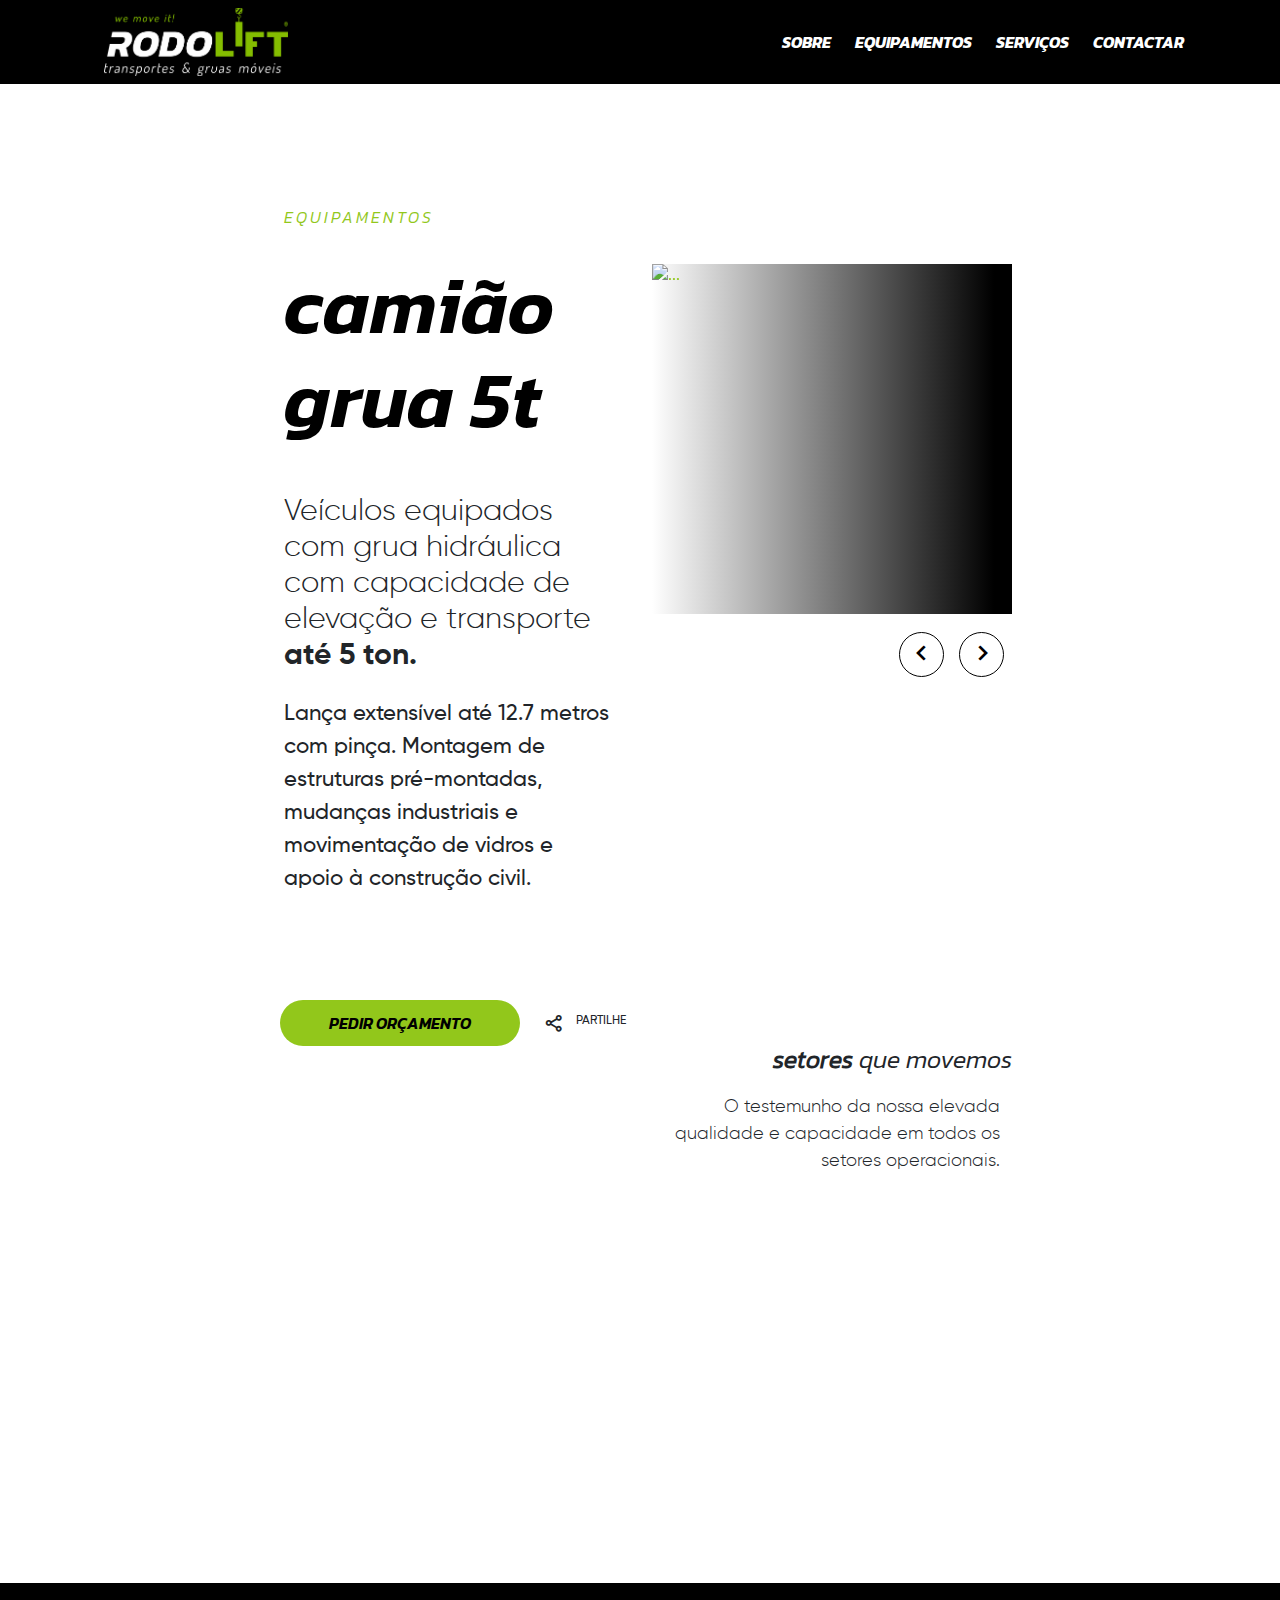
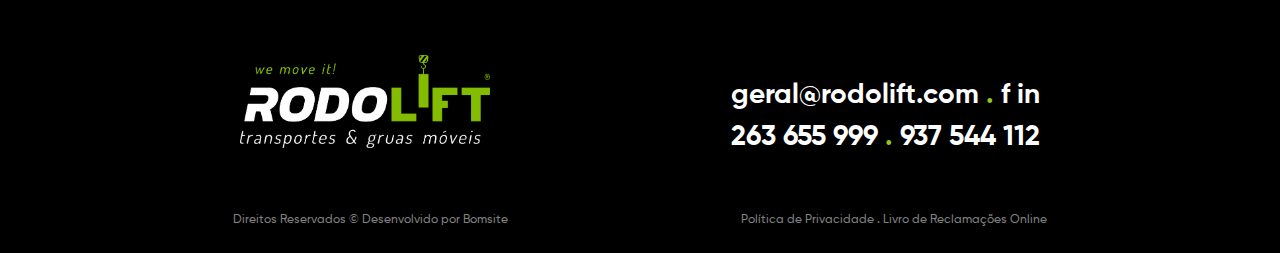
==== commit a2852dc1: "Update Carousel-Infinito" ====
--- a/equipamentos.html
+++ b/equipamentos.html
@@ -196,7 +196,7 @@
       <div class="row mt-5">
         <div class="col">
           <marquee
-            class="wrapper1"
+            class="wrapper"
             scrollamount="7"
             behavior="scroll"
             direction="left"
@@ -239,40 +239,40 @@
       <div class="row mt-5">
         <div class="col">
           <marquee
-            class="wrapper2"
+            class="wrapper"
             scrollamount="7"
             behavior="scroll"
             direction="right"
           >
-            <div class="wrapper-slide2">
+            <div class="wrapper-slide">
               <span class="sub-infinito">01</span>
               <h1 class="titulo-infinito text-uppercase">Obras Públicas</h1>
             </div>
-            <div class="wrapper-slide2">
+            <div class="wrapper-slide">
               <span class="sub-infinito">02</span>
               <h1 class="titulo-infinito text-uppercase">Agricultura</h1>
             </div>
-            <div class="wrapper-slide2">
+            <div class="wrapper-slide">
               <span class="sub-infinito">03</span>
               <h1 class="titulo-infinito text-uppercase">Construção Civil</h1>
             </div>
-            <div class="wrapper-slide2">
+            <div class="wrapper-slide">
               <span class="sub-infinito">04</span>
               <h1 class="titulo-infinito text-uppercase">Indústria</h1>
             </div>
-            <div class="wrapper-slide2" aria-hidden="true">
+            <div class="wrapper-slide" aria-hidden="true">
               <span class="sub-infinito">01</span>
               <h1 class="titulo-infinito text-uppercase">Obras Públicas</h1>
             </div>
-            <div class="wrapper-slide2" aria-hidden="true">
+            <div class="wrapper-slide" aria-hidden="true">
               <span class="sub-infinito">02</span>
               <h1 class="titulo-infinito text-uppercase">Agricultura</h1>
             </div>
-            <div class="wrapper-slide2" aria-hidden="true">
+            <div class="wrapper-slide" aria-hidden="true">
               <span class="sub-infinito">03</span>
               <h1 class="titulo-infinito text-uppercase">Construção Civil</h1>
             </div>
-            <div class="wrapper-slide2" aria-hidden="true">
+            <div class="wrapper-slide" aria-hidden="true">
               <span class="sub-infinito">04</span>
               <h1 class="titulo-infinito text-uppercase">Indústria</h1>
             </div>
--- a/style.css
+++ b/style.css
@@ -155,15 +155,15 @@
 }
 
 .hidden img {
+  max-width: 28%;
+  margin-left: 10vw;
+  z-index: -1;
   border: 1px solid red;
-  max-width: 28%;
-  margin-left: 7vw;
-  z-index: -1;
 }
 
 .hidden span {
   border: 1px solid blue;
-  margin-right: 22vw;
+  margin-right: 29vw;
   font-size: 13px;
   font-family: "Kanit-LightItalic";
   letter-spacing: 3px;
@@ -184,22 +184,20 @@
   color: #000;
 }
 
-.carousel-mask {
-  width: 100%;
-  -webkit-mask-image: linear-gradient(to right, black 40%, transparent 100%);
-  mask-image: linear-gradient(to right, black 40%, transparent 100%);
-  -webkit-mask-position: cover;
-  mask-position: cover;
-  -webkit-mask-repeat: no-repeat;
-  mask-repeat: no-repeat;
-  -webkit-mask-size: 100%;
-  mask-size: 100%;
-  margin-top: -2rem;
-  z-index: -1;
+.carousel {
+  background: linear-gradient(
+    90deg,
+    rgba(255, 255, 255, 1) 0%,
+    rgba(0, 0, 0, 1) 95%
+  );
 }
 
 .carousel-item {
   width: 80%;
+}
+
+.carousel-item img {
+  max-height: 600px;
 }
 
 .carousel-caption h5 {
@@ -222,6 +220,7 @@
   gap: 15px;
   bottom: 5vh;
   right: 10vw;
+  cursor: pointer;
 }
 
 .prev,
@@ -359,29 +358,19 @@
   color: #92c71b;
 }
 
-.wrapper1,
-.wrapper2 {
+.wrapper {
   display: flex;
   overflow: hidden;
   width: 100%;
   position: relative;
 }
 
-.wrapper-slide,
-.wrapper-slide2 {
+.wrapper-slide {
   white-space: nowrap;
-  padding: 0 6rem;
+  padding: 0 4rem;
   display: inline-block;
   flex-shrink: 0;
   min-width: auto;
-}
-
-.wrapper-slide {
-  animation: move-rtl 10s linear infinite;
-}
-
-.wrapper-slide2 {
-  animation: move-ltr 10s linear infinite;
 }
 
 .titulo-infinito {
@@ -481,6 +470,9 @@
   .titulo-infinito {
     font-size: 70px;
   }
+  .wemoveit {
+    top: 140vh;
+  }
 }
 
 @media all and (max-width: 576px) {
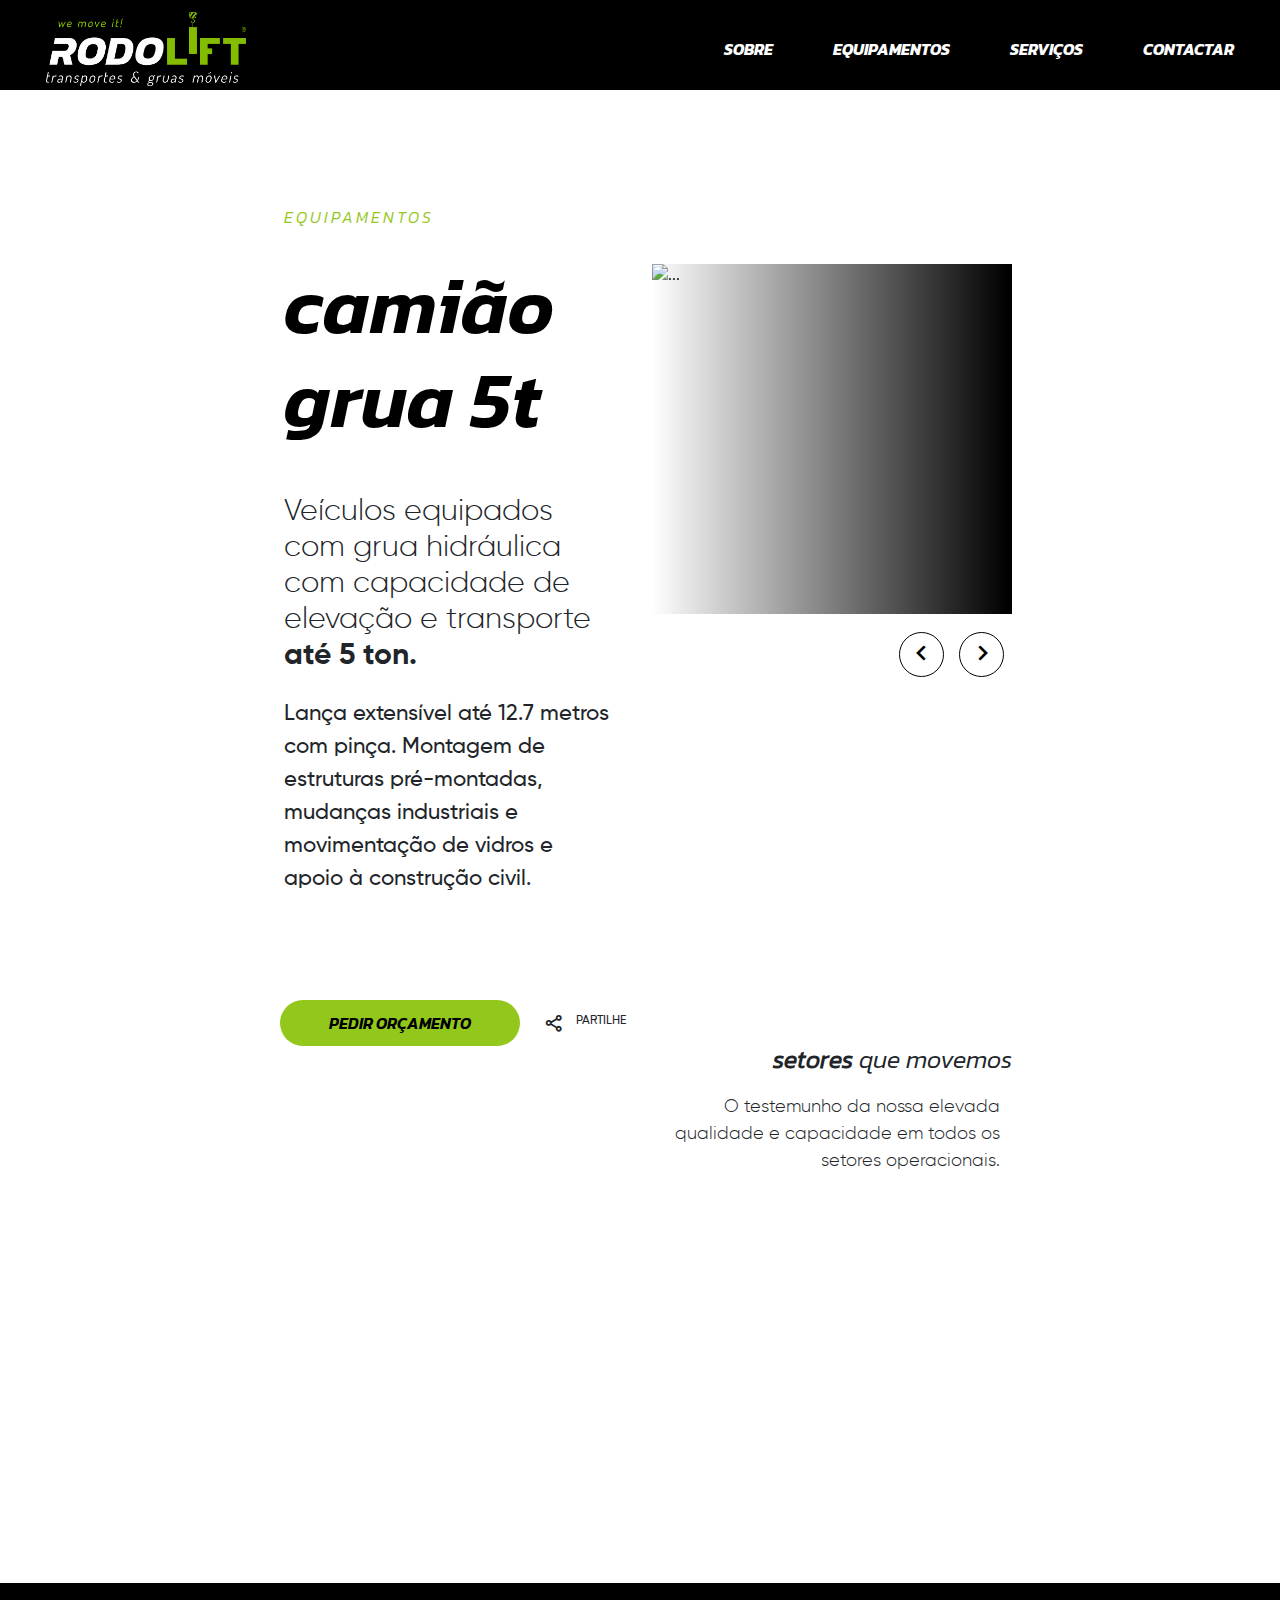
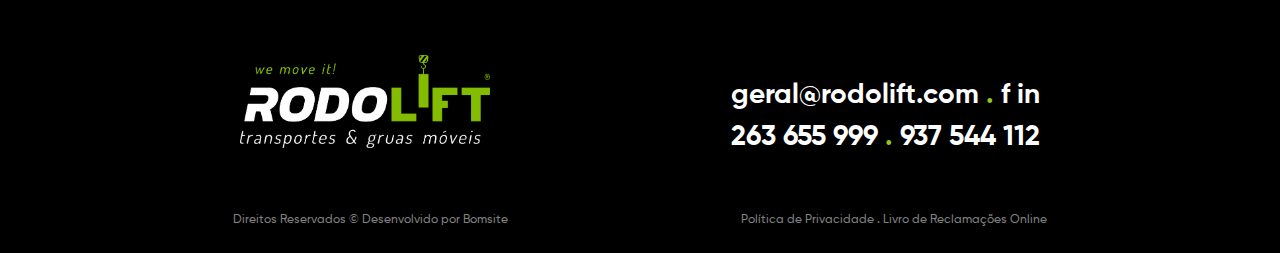
==== commit 1655883d: "Update Sidebar" ====
--- a/equipamentos.html
+++ b/equipamentos.html
@@ -31,52 +31,53 @@
   <body>
     <header class="container-fluid p-0 m-0">
       <!--NAVBAR-->
-      <div class="row w-100 p-0 mx-auto text-uppercase">
-        <div class="col p-0">
-          <nav
-            class="navbar2 bg-black w-100 navbar-expand-lg px-5"
-            data-bs-theme="dark"
-          >
-            <div
-              class="container-fluid2 d-flex justify-content-between mx-lg-5"
+      <div class="row w-100 p-0 mx-auto">
+        <div class="col p-0 m-0">
+          <nav class="pt-2 nav2">
+            <ul class="sidebar pt-4">
+              <li class="d-flex">
+                <a href="index.html">
+                  <img
+                    src="images/Logo-footer.png"
+                    alt="Logo Rodolift"
+                    style="color: #000"
+                  />
+                </a>
+                <a href="#" onclick="hideSidebar()" class="justify-content-end">
+                  <img
+                    class="toggler1 me-2"
+                    src="images/close.png"
+                    alt="Close menu"
+                  />
+                </a>
+              </li>
+              <li class="mt-5">
+                <a href="sobre.html">Sobre</a>
+              </li>
+              <li><a href="equipamentos.html">Equipamentos</a></li>
+              <li><a href="#">Serviços</a></li>
+              <li><a href="#">Contactar</a></li>
+            </ul>
+            <ul
+              class="d-flex text-uppercase justify-content-end align-items-center p-3"
             >
-              <a class="navbar-brand" href="index.html">
-                <img
-                  src="images/Logo-footer.png"
-                  alt="Logo Rodolift"
-                  class="nav-logo p-2"
-                />
-              </a>
-              <div class="col-3 d-lg-none text-end pt-3">
-                <button
-                  class="navbar-toggler"
-                  type="button"
-                  data-bs-toggle="collapse"
-                  data-bs-target="#navbarNavAltMarkup"
-                  aria-controls="navbarNavAltMarkup"
-                  aria-expanded="false"
-                  aria-label="Toggle navigation"
-                >
-                  <i class="bx bx-menu"></i>
-                </button>
-              </div>
-              <div
-                class="collapse navbar-collapse justify-content-end"
-                id="navbarNavAltMarkup"
-              >
-                <div class="navbar-nav my-auto gap-lg-4">
-                  <a
-                    class="nav-link active"
-                    aria-current="page"
-                    href="sobre.html"
-                    >Sobre</a
-                  >
-                  <a class="nav-link" href="equipamentos.html">Equipamentos</a>
-                  <a class="nav-link" href="#">Serviços</a>
-                  <a class="nav-link" href="#">Contactar</a>
-                </div>
-              </div>
-            </div>
+              <li>
+                <a href="index.html">
+                  <img src="images/Logo-footer.png" alt="Logo Rodolift" />
+                </a>
+              </li>
+              <li class="d-none d-lg-block"><a href="sobre.html">Sobre</a></li>
+              <li class="d-none d-lg-block">
+                <a href="equipamentos.html">Equipamentos</a>
+              </li>
+              <li class="d-none d-lg-block"><a href="#">Serviços</a></li>
+              <li class="d-none d-lg-block"><a href="#">Contactar</a></li>
+              <li onclick="showSidebar()" class="d-lg-none d-block">
+                <a href="#">
+                  <img class="toggler1" src="images/menu.png" alt="Menu" />
+                </a>
+              </li>
+            </ul>
           </nav>
         </div>
       </div>
--- a/style.css
+++ b/style.css
@@ -17,7 +17,7 @@
 body {
   font-family: "Gilroy-Medium", sans-serif;
   font-size: 16px;
-  height: 100%;
+  min-height: 100vh;
   width: 100%;
   display: flex;
   flex-direction: column;
@@ -25,7 +25,7 @@
 
 a {
   text-decoration: none;
-  color: black;
+  color: var(--preto);
 }
 
 .verde {
@@ -34,65 +34,97 @@
 
 /*===== HEADER =====*/
 header {
+  width: 100%;
   position: fixed;
   top: 0;
   z-index: 10;
-  padding: 10px 0px;
-}
-
-.navbar {
+  padding: 0;
+}
+
+.nav1 {
+  background-color: white;
+}
+
+.nav2 {
+  background-color: var(--preto);
+}
+
+nav ul {
+  width: 100%;
+  list-style: none;
+}
+
+nav li {
+  height: 50px;
+}
+
+nav li:first-child {
+  margin-right: auto;
+}
+.nav1 a {
+  color: var(--preto);
+}
+
+.nav2 a {
+  color: white;
+}
+nav a {
+  height: 100%;
+  padding: 0 30px;
+  text-decoration: none;
+  display: flex;
+  align-items: center;
+  font-family: "Kanit-BoldItalic", sans-serif;
+}
+
+nav a:hover,
+nav.scrolled a:hover {
+  color: var(--verde);
+}
+nav.scrolled a {
+  color: white;
+}
+nav.scrolled {
+  background-color: var(--preto);
+  opacity: 0.98;
+}
+
+nav img {
+  width: 200px;
+}
+
+/*===== SIDEBAR =====*/
+.sidebar {
   position: fixed;
   top: 0;
-  display: flex;
-  flex-wrap: nowrap;
-  padding-left: 0;
-  margin-bottom: 0;
-  transition: background-color 0.4s ease-in-out;
-}
-
-.navbar-toggler {
-  border: none;
-  font-size: 40px;
-  color: #000;
-}
-
-.navbar.scrolled {
-  background-color: #000;
-  opacity: 0.98;
-}
-
-.nav-logo {
-  width: 200px;
-}
-
-.navbar.scrolled a,
-.navbar.scrolled .navbar-toggler,
-.navbar2 .navbar-toggler {
-  color: white !important;
-}
-
-.navbar a {
-  font-family: "Kanit-BoldItalic", sans-serif;
-  font-size: 16px;
-  color: #000 !important;
-  transition: color 0.4s ease-in-out;
-}
-
-.container-fluid2 {
-  max-width: 95%;
-}
-
-.navbar2 a {
-  font-family: "Kanit-BoldItalic", sans-serif;
-  font-size: 16px;
-  transition: color 0.4s ease-in-out;
-  color: white !important;
-}
-
-.nav-link:hover,
-.active:hover,
-.active {
-  color: var(--verde) !important;
+  right: 0;
+  height: 100vh;
+  width: 100%;
+  z-index: 999;
+  background-color: var(--preto);
+  display: none;
+  flex-direction: column;
+  transition: all 0.6s ease;
+}
+
+.sidebar li {
+  width: 100%;
+  margin: 10px 0px;
+}
+
+.sidebar a {
+  width: 100%;
+  color: white;
+  font-size: 45px;
+  font-family: "Kanit-Regular", sans-serif;
+  font-style: italic;
+}
+.sidebar a:hover {
+  text-decoration: underline;
+}
+.toggler,
+.toggler1 {
+  width: 50px;
 }
 
 /*===== MAIN =====*/
@@ -120,7 +152,7 @@
 }
 
 .sobre-btn {
-  color: #000 !important;
+  color: var(--preto) !important;
   background-color: transparent;
   cursor: pointer;
   border-radius: 40px;
@@ -135,7 +167,7 @@
 }
 
 .sobre-btn:hover {
-  background-color: #000000;
+  background-color: var(--preto);
   color: white !important;
 }
 
@@ -143,6 +175,12 @@
   font-family: Kanit-BoldItalic;
 }
 
+.equipamentos a {
+  position: relative;
+  cursor: pointer;
+  width: fit-content;
+}
+
 .equipamentos h1 {
   font-size: 100px;
 }
@@ -154,41 +192,45 @@
   display: none;
 }
 
-.hidden img {
-  max-width: 28%;
-  margin-left: 10vw;
-  z-index: -1;
-  border: 1px solid red;
-}
-
-.hidden span {
-  border: 1px solid blue;
-  margin-right: 29vw;
-  font-size: 13px;
+.equipamentos a img {
+  position: absolute;
+  left: -20%;
+  top: 50%;
+  transform: translateY(-50%);
+  object-fit: contain;
+  z-index: -10;
+}
+
+.mini-titulo {
+  font-size: 16px;
   font-family: "Kanit-LightItalic";
   letter-spacing: 3px;
-  padding-top: 1rem;
-}
-
-.equipamentos a:hover h1,
-.equipamentos a:hover h5 {
-  color: #92c71b;
-  transition: all 0.5s ease;
+  font-weight: 400;
+  position: absolute;
+  top: 0;
+  right: 0;
+  z-index: 10;
 }
 
 a:hover .hidden {
   position: absolute;
   display: flex;
   justify-content: space-between;
-  margin-top: -12rem;
-  color: #000;
+  color: var(--preto);
+  z-index: -1;
+}
+
+.equipamentos a:hover h1,
+.equipamentos a:hover h5 {
+  color: var(--verde);
+  transition: all 0.5s ease;
 }
 
 .carousel {
   background: linear-gradient(
     90deg,
     rgba(255, 255, 255, 1) 0%,
-    rgba(0, 0, 0, 1) 95%
+    rgba(0, 0, 0, 1) 99%
   );
 }
 
@@ -206,7 +248,7 @@
   letter-spacing: 3px;
   padding-top: 1rem;
   text-transform: uppercase;
-  color: #92c71b;
+  color: var(--verde);
 }
 
 .carousel-caption h2 {
@@ -248,8 +290,8 @@
 }
 
 .orcamento-btn {
-  background-color: #92c71b;
-  color: #000 !important;
+  background-color: var(--verde);
+  color: var(--preto) !important;
   cursor: pointer;
   border-radius: 40px;
   text-align: center;
@@ -272,13 +314,13 @@
   font-size: 13px;
   font-family: "Kanit-LightItalic";
   letter-spacing: 3px;
-  color: #92c71b;
+  color: var(--verde);
   font-size: 16px;
 }
 
 .card-title2 {
   font-size: 78px;
-  color: #000;
+  color: var(--preto);
   font-family: "Kanit-SemiBoldItalic", sans-serif;
 }
 
@@ -310,22 +352,21 @@
 
 .wemoveit {
   font-family: "Dosis", sans-serif !important;
-  font-weight: 400;
-  font-style: italic;
   text-align: start;
   font-size: 22vw;
+  -webkit-text-stroke-width: 1px;
+  -webkit-text-stroke-color: var(--preto);
   color: transparent;
-  -webkit-text-stroke-width: 1px;
-  -webkit-text-stroke-color: #000;
   position: absolute;
-  top: 110vh;
+  top: -15vw;
   left: 0;
   right: 0;
   z-index: 100;
   line-height: 1;
+  font-style: italic;
   display: block;
   width: 100%;
-  padding-top: 0;
+  padding: 0;
 }
 .galeria img {
   height: 100%;
@@ -355,7 +396,7 @@
   font-weight: 600;
   letter-spacing: 3px;
   font-style: italic;
-  color: #92c71b;
+  color: var(--verde);
 }
 
 .wrapper {
@@ -393,52 +434,16 @@
 }
 
 /*=== MEDIA QUERIES ===*/
-@media all and (max-width: 1440px) {
-  .wemoveit {
-    top: 115vh;
-  }
-}
-
-@media all and (max-width: 1200px) {
-  .hidden img {
-    margin-left: 2vw;
-  }
-
-  .hidden span {
-    margin-right: 15vw;
-  }
-  .wemoveit {
-    top: 190vh;
-  }
-}
 
 @media all and (max-width: 900px) {
   .equipamentos h1 {
     font-size: 85px;
   }
-
   .equipamentos h5 {
     font-size: 30px;
   }
-
-  a:hover .hidden {
-    margin-top: -25%;
-  }
-
-  .hidden img {
-    margin-left: 0 !important;
-  }
-
-  .hidden span {
-    margin-right: 5vw !important;
-  }
-
   .card-title2 {
     font-size: 60px;
-  }
-  .wemoveit {
-    top: 170vh;
-    font-size: 20vw;
   }
   .card-equip {
     max-width: 80% !important;
@@ -451,7 +456,7 @@
   }
 
   .equipamentos h1 {
-    font-size: 55px;
+    font-size: 60px;
   }
 
   .carousel-caption h2 {
@@ -469,9 +474,6 @@
   }
   .titulo-infinito {
     font-size: 70px;
-  }
-  .wemoveit {
-    top: 140vh;
   }
 }
 
@@ -479,18 +481,17 @@
   .mascara {
     margin-top: 2rem;
   }
-
+  .equipamentos h1 {
+    font-size: 50px;
+  }
   .card-title-orcamento {
     font-size: 55px;
   }
-  .wemoveit {
-    top: 185vh;
-  }
 }
 
 @media all and (max-width: 480px) {
-  .nav-logo {
-    width: 180px;
+  nav img {
+    width: 170px;
   }
   .equipamentos h1 {
     font-size: 40px !important;
@@ -504,10 +505,6 @@
   .card-text2 {
     font-size: 18px;
   }
-  .wemoveit {
-    top: 140vh;
-    font-size: 20vw;
-  }
   .titulo-infinito {
     font-size: 40px;
   }
